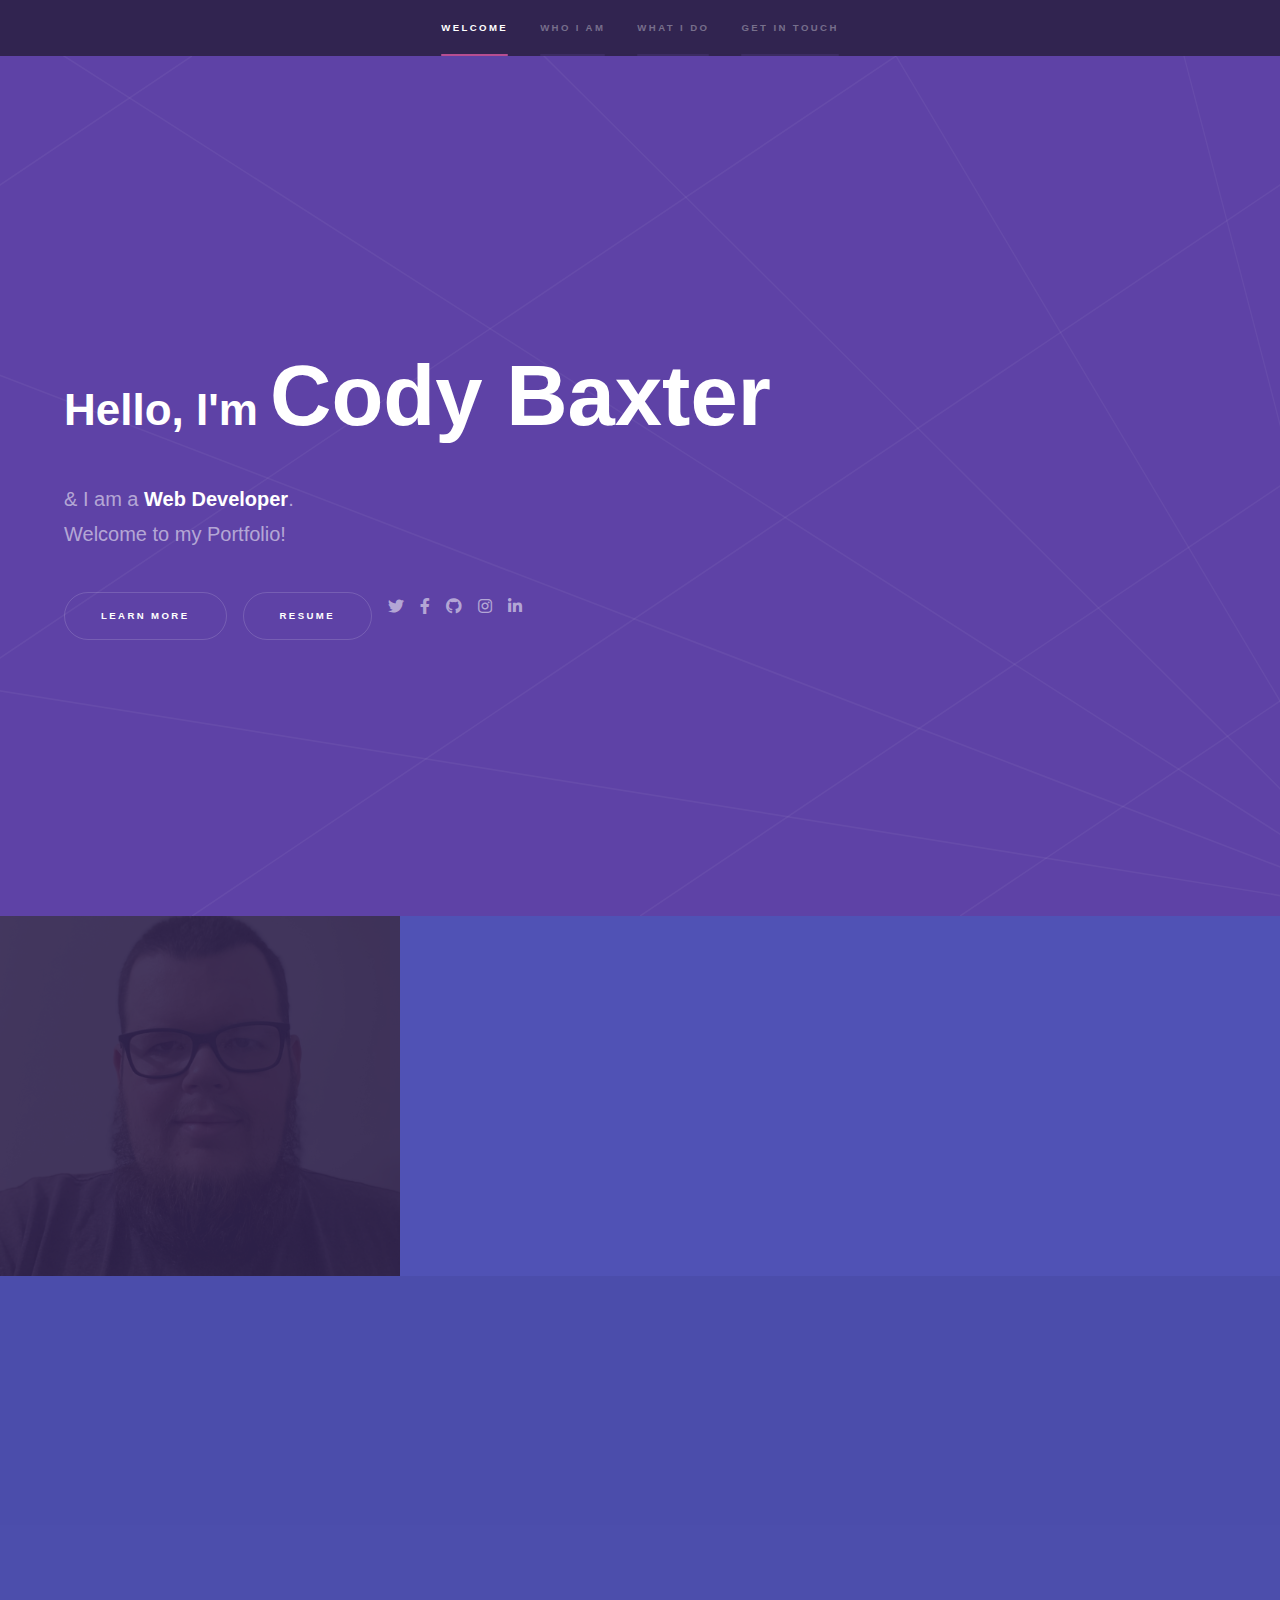
==== index.html @ 8b059901 "first commit" ====
<!DOCTYPE HTML>
<!--
	CODY BAXTER - BayDesign
-->

<html>
	<head>
		<title>Cody Baxter - Web Dev/Designer</title>
		<meta charset="utf-8" />
		<meta name="viewport" content="width=device-width, initial-scale=1, user-scalable=no" />
		<link rel="stylesheet" href="assets/css/main.css" />
		<noscript><link rel="stylesheet" href="assets/css/noscript.css" /></noscript>
		<style>
			#sticky-div {
				position: sticky;
				top: 0;
			}
		</style>
	</head>
	
	<body class="is-preload">
		
		<!-- Sidebar -->
			<section id="sidebar">
				<div class="inner">
					<nav>
						<ul>
							<li><a href="#intro">Welcome</a></li>
							<li><a href="#one">Who I Am</a></li>
							<li><a href="#two">What I do</a></li>
							<!--<li><a href="#three">Read My Blog</a></li>-->
							<li><a href="#four">Get in touch</a></li>
						</ul>
					</nav>
				</div>
			</section>

		<!-- Wrapper -->
			<div id="wrapper">

				<!-- Intro -->
					<section id="intro" class="wrapper style1 fullscreen fade-up">
						<div class="inner">
							<h1>Hello, I'm <strong style="font-size: 85px;">Cody Baxter</strong></h1>
							<p>& I am a <strong>Web Developer</strong>. <br />Welcome to my Portfolio!
								
							</p>
							<ul class="actions">
								<li><a href="#one" class="button scrolly">Learn more</a></li>
								<li><a href="https://docs.google.com/document/d/1qTC-U8BLwDLZwEMSEnnsf-t0Iu9QDZI8f03kvTzlqEE/edit?usp=sharing" class="button scrolly">Resume</a></li>
								
								<li><a href="https://twitter.com/fuzydabear" class="icon brands fa-twitter"><span class="label">Twitter</span></a></li>
												<li><a href="https://www.facebook.com/Baxter513/" class="icon brands fa-facebook-f"><span class="label">Facebook</span></a></li>
												<li><a href="https://github.com/seabaxter" class="icon brands fa-github"><span class="label">GitHub</span></a></li>
												<li><a href="https://www.instagram.com/cbaxterr/" class="icon brands fa-instagram"><span class="label">Instagram</span></a></li>
												<li><a href="https://www.linkedin.com/in/cody-b-a874341b8/" class="icon brands fa-linkedin-in"><span class="label">LinkedIn</span></a></li>
							</ul>
						</div>
					</section>

				<!-- One -->
					<section id="one" class="wrapper style2 spotlights">
						<section>
							<a href="about.html" class="image"><img src="images/13.jpg" alt="" data-position="center center" /></a>
							<div class="content">
								<div class="inner">
									<h3>Cody Baxter</h3>
									<p>Currently an IT Web Programming Student @ Nova Scotia Community College. <br /><br />To learn more about me click the button below.</p>
									<ul class="actions">
										<li><a href="about.html" class="button">Learn more</a></li>
									</ul>
								</div>
							</div>
						</section>
						

				<!-- Two -->
					<section id="two" class="wrapper style3 fade-up">
						<div class="inner">
							<h2>What I do</h2>
							<p>Design & Develop Website/Applications using different languages and tools.</p>
							<div class="features">
								<section>
									<img src="images/logo.png" style="width: 100px; height: 100px; float: left; margin-left: 100px;" onclick="myFunction()">
									<br /><br /><br ><h3>Pro Clash Gamers Merch</h3>
									<p style="font-size: 15px;">A part of a school project where we had build a show front for a store. PcG is a 20+ year old Gaming Community with 650+ Members.</p>
									<ul class="actions">
										<li><a href="https://github.com/seabaxter/schoolproject_bootstrap" class="button scrolly">View Code</a></li>
										<li><a href="bootstrap/boot.html" class="button scrolly">View Demo</a></li>
									</ul>
								</section>
								<section>
									<img src="images/verschurencentre.jpg" style="width: 140px; height: 100px; float: left; margin-left: 100px;">
									<br /><br /><br ><h3>The Verschuren Centre</h3>
									<p style="font-size: 15px;">IT Support Assistant (Summer Internship). Local Network Management along with website and SharePoint site management.</p>
									<ul class="actions">
										<li><a href="http://www.verschurencentre.ca" class="button scrolly">View Company</a></li>
									</ul>
								</section>
								<section>
									<img src="images/dees.png" style="width: 130px; height: 100px; float: left; margin-left: 100px;">
									<br /><br /><br ><h3>Dee's Sweets (Gourmet Desserts)</h3>
									<p style="font-size: 15px;">School project to design a website for a local small business (made up) selling delicious gourmet desserts.</p>
									<ul class="actions">
										<li><a href="https://github.com/seabaxter/DeesSweets" class="button scrolly">View Code</a></li>
										<li><a href="DeesSweets/home.html" class="button scrolly">View Demo</a></li>
									</ul>
								</section>
								
								<section>
									<img src="images/RaceTiming.png" style="width: 150px; height: 110px; float: left; margin-left: 100px;"></a>
									<br /><br /><br ><h3>902 Race Timing</h3>
									<p style="font-size: 15px;">School project where I had to create a WordPress site for a race timing company called 902 Race Timing.</p>
									<ul class="actions">
										<li><a href="https://github.com/seabaxter/902RaceTiming" class="button scrolly">View Code</a></li>
										<li><a href="racetiming/index.html" class="button scrolly">View Demo</a></li>
									</ul>
								</section>
								<!--
								<section>
									<span class="icon solid major"><i class="fab fa-js-square"></i></span>
									<h3>jQuery</h3>
									<p>.</p>
								</section>
								<section>
									<span class="icon major"><i class="fab fa-bootstrap"></i></span>
									<h3>BootStrap</h3>
									<p>.</p>
								</section>
							</div>
							<ul class="actions">
								<li><a href="generic.html" class="button">Learn more</a></li>
							</ul>-->
						</div>
					</section>
				
				<!-- Three -->
				<!--
				<section id="three" class="wrapper style3 fade-up">
					<a href="#" class="image"><img src="images/firstBlog.jpg" alt="" data-position="top center" /></a>
					<div class="content">
						<div class="inner">
							<h2>COMING SOON!!! <br />ALL SOCIAL MEDIA DOWN?</h2>
							<p>My first blog talking about the day social meida was down.</p>
							<ul class="actions">
								<li><a href="generic.html" class="button">Read more (COMING SOON)</a></li>
							</ul>
						</div>
					</div>
				</section>
				<section>
					<a href="#" class="image"><img src="images/secondBlog.jpg" alt="" data-position="25% 25%" /></a>
					<div class="content">
						<div class="inner">
							<h2>COMING SOON!!!<br />   Social Media???</h2>
							<p>Just talking about my experience with social media.</p>
							<ul class="actions">
								<li><a href="generic.html" class="button">Read more (COMING SOON)</a></li>
							</ul>
						</div>
					</div>
				</section>
			</section>
			-->
				<!-- Four -->
					<section id="four" class="wrapper style1 fade-up">
						<div class="inner">
							<h2>Get in touch</h2>
							<p>Please Contact me for any inquries!</p>
							<div class="split style1">
								<section>
									<form method="POST" action="mailto: codybaxter4@icloud.com" encrypte="multipart/form-data" name="EmailForm">
										<div class="fields">
											<div class="field half">
												<label for="name">Name</label>
												<input type="text" name="name" id="name" />
											</div>
											<div class="field half">
												<label for="email">Email</label>
												<input type="text" name="email" id="email" />
											</div>
											<div class="field">
												<label for="message">Message</label>
												<textarea name="message" id="message" rows="5"></textarea>
											</div>
										</div>
										<ul class="actions">
											<li><a href="" class="button submit">Send Message</a></li>
										</ul>
									</form>
								</section>
								<section>
									<ul class="contact">
										<li>
											<h3>Address</h3>
											<span>Glace Bay<br />
											Nova Scotia<br />
											Canada</span>
										</li>
										<li>
											<h3>Email</h3>
											<a href="mailto: codybaxter4@icloud.com">Send E-mail</a>
										</li>
										<li>
											<h3>Phone</h3>
											<span>(902)304-6545</span>
										</li>
										<li>
											<h3>Social</h3>
											<ul class="icons">
												<li><a href="https://twitter.com/fuzydabear" class="icon brands fa-twitter"><span class="label">Twitter</span></a></li>
												<li><a href="https://www.facebook.com/Baxter513/" class="icon brands fa-facebook-f"><span class="label">Facebook</span></a></li>
												<li><a href="https://github.com/seabaxter" class="icon brands fa-github"><span class="label">GitHub</span></a></li>
												<li><a href="https://www.instagram.com/cbaxterr/" class="icon brands fa-instagram"><span class="label">Instagram</span></a></li>
												<li><a href="https://www.linkedin.com/in/cody-b-a874341b8/" class="icon brands fa-linkedin-in"><span class="label">LinkedIn</span></a></li>
											</ul>
										</li>
									</ul>
								</section>
							</div>
						</div>
					</section>

			</div>

		<!-- Footer -->
			<footer id="footer" class="wrapper style1-alt">
				<div class="inner">
					<ul class="menu">
						<li>&copy;  BayDesign. All rights reserved.</li><li>Designer: BayDesign (Cody Baxter)</li>
					</ul>
				</div>
			</footer>

		<!-- Scripts -->
			<script src="assets/js/jquery.min.js"></script>
			<script src="assets/js/jquery.scrollex.min.js"></script>
			<script src="assets/js/jquery.scrolly.min.js"></script>
			<script src="assets/js/browser.min.js"></script>
			<script src="assets/js/breakpoints.min.js"></script>
			<script src="assets/js/util.js"></script>
			<script src="assets/js/main.js"></script>

	</body>
</html>
---- assets/css/main.css ----
@import url(fontawesome-all.min.css);

/*
	Hyperspace by HTML5 UP
	html5up.net | @ajlkn
	Free for personal and commercial use under the CCA 3.0 license (html5up.net/license)
*/

html, body, div, span, applet, object,
iframe, h1, h2, h3, h4, h5, h6, p, blockquote,
pre, a, abbr, acronym, address, big, cite,
code, del, dfn, em, img, ins, kbd, q, s, samp,
small, strike, strong, sub, sup, tt, var, b,
u, i, center, dl, dt, dd, ol, ul, li, fieldset,
form, label, legend, table, caption, tbody,
tfoot, thead, tr, th, td, article, aside,
canvas, details, embed, figure, figcaption,
footer, header, hgroup, menu, nav, output, ruby,
section, summary, time, mark, audio, video {
	margin: 0;
	padding: 0;
	border: 0;
	font-size: 100%;
	font: inherit;
	vertical-align: baseline;}




article, aside, details, figcaption, figure,
footer, header, hgroup, menu, nav, section {
	display: block;}

body {
	line-height: 1;
}

ol, ul {
	list-style: none;
}

blockquote, q {
	quotes: none;
}

	blockquote:before, blockquote:after, q:before, q:after {
		content: '';
		content: none;
	}

table {
	border-collapse: collapse;
	border-spacing: 0;
}

body {
	-webkit-text-size-adjust: none;
}

mark {
	background-color: transparent;
	color: inherit;
}

input::-moz-focus-inner {
	border: 0;
	padding: 0;
}

input, select, textarea {
	-moz-appearance: none;
	-webkit-appearance: none;
	-ms-appearance: none;
	appearance: none;
}

/* Basic */

	@-ms-viewport {
		width: device-width;
	}

	body {
		-ms-overflow-style: scrollbar;
	}

	@media screen and (max-width: 480px) {

		html, body {
			min-width: 320px;
		}

	}

	html {
		box-sizing: border-box;
	}

	*, *:before, *:after {
		box-sizing: inherit;
	}

	body {
		background: #312450;
	}

		body.is-preload *, body.is-preload *:before, body.is-preload *:after {
			-moz-animation: none !important;
			-webkit-animation: none !important;
			-ms-animation: none !important;
			animation: none !important;
			-moz-transition: none !important;
			-webkit-transition: none !important;
			-ms-transition: none !important;
			transition: none !important;
		}

/* Type */

	body, input, select, textarea {
		color: rgba(255, 255, 255, 0.55);
		font-family: Arial, Helvetica, sans-serif;
		font-size: 16.5pt;
		font-weight: normal;
		line-height: 1.75;
	}

		@media screen and (max-width: 1680px) {

			body, input, select, textarea {
				font-size: 13pt;
			}

		}

		@media screen and (max-width: 1280px) {

			body, input, select, textarea {
				font-size: 12pt;
			}

		}

		@media screen and (max-width: 360px) {

			body, input, select, textarea {
				font-size: 11pt;
			}

		}

	a {
		-moz-transition: color 0.2s ease, border-bottom-color 0.2s ease;
		-webkit-transition: color 0.2s ease, border-bottom-color 0.2s ease;
		-ms-transition: color 0.2s ease, border-bottom-color 0.2s ease;
		transition: color 0.2s ease, border-bottom-color 0.2s ease;
		border-bottom: dotted 1px rgba(255, 255, 255, 0.35);
		color: inherit;
		text-decoration: none;
	}

		a:hover {
			border-bottom-color: transparent;
			color: #ffffff;
		}

	strong, b {
		color: #ffffff;
		font-weight: bold;
	}

	em, i {
		font-style: italic;
	}

	p {
		margin: 0 0 2em 0;
	}

	h1, h2, h3, h4, h5, h6 {
		color: #ffffff;
		font-weight: bold;
		line-height: 1.5;
		margin: 0 0 0.5em 0;
	}

		h1 a, h2 a, h3 a, h4 a, h5 a, h6 a {
			color: inherit;
			text-decoration: none;
		}

	h1 {
		font-size: 2.75em;
	}

		h1.major {
			margin: 0 0 1.3em 0;
			position: relative;
			padding-bottom: 0.35em;
		}

			h1.major:after {
				background-image: -moz-linear-gradient(to right, #ffffff, #b74e91);
				background-image: -webkit-linear-gradient(to right, #5e42a6, #b74e91);
				background-image: -ms-linear-gradient(to right, #5e42a6, #b74e91);
				background-image: linear-gradient(to right, #5e42a6, #b74e91);
				-moz-transition: max-width 0.2s ease;
				-webkit-transition: max-width 0.2s ease;
				-ms-transition: max-width 0.2s ease;
				transition: max-width 0.2s ease;
				border-radius: 0.2em;
				bottom: 0;
				content: '';
				height: 0.05em;
				position: absolute;
				right: 0;
				width: 100%;
			}

	h2 {
		font-size: 1.75em;
	}

	h3 {
		font-size: 1.1em;
	}

	h4 {
		font-size: 1em;
	}

	h5 {
		font-size: 0.8em;
	}

	h6 {
		font-size: 0.6em;
	}

	@media screen and (max-width: 736px) {

		h1 {
			font-size: 2em;
		}

		h2 {
			font-size: 1.25em;
		}

		h3 {
			font-size: 1em;
		}

		h4 {
			font-size: 0.8em;
		}

		h5 {
			font-size: 0.6em;
		}

		h6 {
			font-size: 0.6em;
		}

	}

	sub {
		font-size: 0.8em;
		position: relative;
		top: 0.5em;
	}

	sup {
		font-size: 0.8em;
		position: relative;
		top: -0.5em;
	}

	blockquote {
		border-left: solid 4px rgba(255, 255, 255, 0.15);
		font-style: italic;
		margin: 0 0 2em 0;
		padding: 0.5em 0 0.5em 2em;
	}

	code {
		background: rgba(255, 255, 255, 0.05);
		border-radius: 0.25em;
		border: solid 1px rgba(255, 255, 255, 0.15);
		font-family: "Courier New", monospace;
		font-size: 0.9em;
		margin: 0 0.25em;
		padding: 0.25em 0.65em;
	}

	pre {
		-webkit-overflow-scrolling: touch;
		font-family: "Courier New", monospace;
		font-size: 0.9em;
		margin: 0 0 2em 0;
	}

		pre code {
			display: block;
			line-height: 1.75em;
			padding: 1em 1.5em;
			overflow-x: auto;
		}

	hr {
		border: 0;
		border-bottom: solid 1px rgba(255, 255, 255, 0.15);
		margin: 2em 0;
	}

		hr.major {
			margin: 3em 0;
		}

	.align-left {
		text-align: left;
	}

	.align-center {
		text-align: center;
	}

	.align-right {
		text-align: right;
	}

/* Row */

	.row {
		display: flex;
		flex-wrap: wrap;
		box-sizing: border-box;
		align-items: stretch;
	}

		.row > * {
			box-sizing: border-box;
		}

		.row.gtr-uniform > * > :last-child {
			margin-bottom: 0;
		}

		.row.aln-left {
			justify-content: flex-start;
		}

		.row.aln-center {
			justify-content: center;
		}

		.row.aln-right {
			justify-content: flex-end;
		}

		.row.aln-top {
			align-items: flex-start;
		}

		.row.aln-middle {
			align-items: center;
		}

		.row.aln-bottom {
			align-items: flex-end;
		}

		.row > .imp {
			order: -1;
		}

		.row > .col-1 {
			width: 8.33333%;
		}

		.row > .off-1 {
			margin-left: 8.33333%;
		}

		.row > .col-2 {
			width: 16.66667%;
		}

		.row > .off-2 {
			margin-left: 16.66667%;
		}

		.row > .col-3 {
			width: 25%;
		}

		.row > .off-3 {
			margin-left: 25%;
		}

		.row > .col-4 {
			width: 33.33333%;
		}

		.row > .off-4 {
			margin-left: 33.33333%;
		}

		.row > .col-5 {
			width: 41.66667%;
		}

		.row > .off-5 {
			margin-left: 41.66667%;
		}

		.row > .col-6 {
			width: 50%;
		}

		.row > .off-6 {
			margin-left: 50%;
		}

		.row > .col-7 {
			width: 58.33333%;
		}

		.row > .off-7 {
			margin-left: 58.33333%;
		}

		.row > .col-8 {
			width: 66.66667%;
		}

		.row > .off-8 {
			margin-left: 66.66667%;
		}

		.row > .col-9 {
			width: 75%;
		}

		.row > .off-9 {
			margin-left: 75%;
		}

		.row > .col-10 {
			width: 83.33333%;
		}

		.row > .off-10 {
			margin-left: 83.33333%;
		}

		.row > .col-11 {
			width: 91.66667%;
		}

		.row > .off-11 {
			margin-left: 91.66667%;
		}

		.row > .col-12 {
			width: 100%;
		}

		.row > .off-12 {
			margin-left: 100%;
		}

		.row.gtr-0 {
			margin-top: 0;
			margin-left: 0em;
		}

			.row.gtr-0 > * {
				padding: 0 0 0 0em;
			}

			.row.gtr-0.gtr-uniform {
				margin-top: 0em;
			}

				.row.gtr-0.gtr-uniform > * {
					padding-top: 0em;
				}

		.row.gtr-25 {
			margin-top: 0;
			margin-left: -0.375em;
		}

			.row.gtr-25 > * {
				padding: 0 0 0 0.375em;
			}

			.row.gtr-25.gtr-uniform {
				margin-top: -0.375em;
			}

				.row.gtr-25.gtr-uniform > * {
					padding-top: 0.375em;
				}

		.row.gtr-50 {
			margin-top: 0;
			margin-left: -0.75em;
		}

			.row.gtr-50 > * {
				padding: 0 0 0 0.75em;
			}

			.row.gtr-50.gtr-uniform {
				margin-top: -0.75em;
			}

				.row.gtr-50.gtr-uniform > * {
					padding-top: 0.75em;
				}

		.row {
			margin-top: 0;
			margin-left: -1.5em;
		}

			.row > * {
				padding: 0 0 0 1.5em;
			}

			.row.gtr-uniform {
				margin-top: -1.5em;
			}

				.row.gtr-uniform > * {
					padding-top: 1.5em;
				}

		.row.gtr-150 {
			margin-top: 0;
			margin-left: -2.25em;
		}

			.row.gtr-150 > * {
				padding: 0 0 0 2.25em;
			}

			.row.gtr-150.gtr-uniform {
				margin-top: -2.25em;
			}

				.row.gtr-150.gtr-uniform > * {
					padding-top: 2.25em;
				}

		.row.gtr-200 {
			margin-top: 0;
			margin-left: -3em;
		}

			.row.gtr-200 > * {
				padding: 0 0 0 3em;
			}

			.row.gtr-200.gtr-uniform {
				margin-top: -3em;
			}

				.row.gtr-200.gtr-uniform > * {
					padding-top: 3em;
				}

		@media screen and (max-width: 1680px) {

			.row {
				display: flex;
				flex-wrap: wrap;
				box-sizing: border-box;
				align-items: stretch;
			}

				.row > * {
					box-sizing: border-box;
				}

				.row.gtr-uniform > * > :last-child {
					margin-bottom: 0;
				}

				.row.aln-left {
					justify-content: flex-start;
				}

				.row.aln-center {
					justify-content: center;
				}

				.row.aln-right {
					justify-content: flex-end;
				}

				.row.aln-top {
					align-items: flex-start;
				}

				.row.aln-middle {
					align-items: center;
				}

				.row.aln-bottom {
					align-items: flex-end;
				}

				.row > .imp-xlarge {
					order: -1;
				}

				.row > .col-1-xlarge {
					width: 8.33333%;
				}

				.row > .off-1-xlarge {
					margin-left: 8.33333%;
				}

				.row > .col-2-xlarge {
					width: 16.66667%;
				}

				.row > .off-2-xlarge {
					margin-left: 16.66667%;
				}

				.row > .col-3-xlarge {
					width: 25%;
				}

				.row > .off-3-xlarge {
					margin-left: 25%;
				}

				.row > .col-4-xlarge {
					width: 33.33333%;
				}

				.row > .off-4-xlarge {
					margin-left: 33.33333%;
				}

				.row > .col-5-xlarge {
					width: 41.66667%;
				}

				.row > .off-5-xlarge {
					margin-left: 41.66667%;
				}

				.row > .col-6-xlarge {
					width: 50%;
				}

				.row > .off-6-xlarge {
					margin-left: 50%;
				}

				.row > .col-7-xlarge {
					width: 58.33333%;
				}

				.row > .off-7-xlarge {
					margin-left: 58.33333%;
				}

				.row > .col-8-xlarge {
					width: 66.66667%;
				}

				.row > .off-8-xlarge {
					margin-left: 66.66667%;
				}

				.row > .col-9-xlarge {
					width: 75%;
				}

				.row > .off-9-xlarge {
					margin-left: 75%;
				}

				.row > .col-10-xlarge {
					width: 83.33333%;
				}

				.row > .off-10-xlarge {
					margin-left: 83.33333%;
				}

				.row > .col-11-xlarge {
					width: 91.66667%;
				}

				.row > .off-11-xlarge {
					margin-left: 91.66667%;
				}

				.row > .col-12-xlarge {
					width: 100%;
				}

				.row > .off-12-xlarge {
					margin-left: 100%;
				}

				.row.gtr-0 {
					margin-top: 0;
					margin-left: 0em;
				}

					.row.gtr-0 > * {
						padding: 0 0 0 0em;
					}

					.row.gtr-0.gtr-uniform {
						margin-top: 0em;
					}

						.row.gtr-0.gtr-uniform > * {
							padding-top: 0em;
						}

				.row.gtr-25 {
					margin-top: 0;
					margin-left: -0.375em;
				}

					.row.gtr-25 > * {
						padding: 0 0 0 0.375em;
					}

					.row.gtr-25.gtr-uniform {
						margin-top: -0.375em;
					}

						.row.gtr-25.gtr-uniform > * {
							padding-top: 0.375em;
						}

				.row.gtr-50 {
					margin-top: 0;
					margin-left: -0.75em;
				}

					.row.gtr-50 > * {
						padding: 0 0 0 0.75em;
					}

					.row.gtr-50.gtr-uniform {
						margin-top: -0.75em;
					}

						.row.gtr-50.gtr-uniform > * {
							padding-top: 0.75em;
						}

				.row {
					margin-top: 0;
					margin-left: -1.5em;
				}

					.row > * {
						padding: 0 0 0 1.5em;
					}

					.row.gtr-uniform {
						margin-top: -1.5em;
					}

						.row.gtr-uniform > * {
							padding-top: 1.5em;
						}

				.row.gtr-150 {
					margin-top: 0;
					margin-left: -2.25em;
				}

					.row.gtr-150 > * {
						padding: 0 0 0 2.25em;
					}

					.row.gtr-150.gtr-uniform {
						margin-top: -2.25em;
					}

						.row.gtr-150.gtr-uniform > * {
							padding-top: 2.25em;
						}

				.row.gtr-200 {
					margin-top: 0;
					margin-left: -3em;
				}

					.row.gtr-200 > * {
						padding: 0 0 0 3em;
					}

					.row.gtr-200.gtr-uniform {
						margin-top: -3em;
					}

						.row.gtr-200.gtr-uniform > * {
							padding-top: 3em;
						}

		}

		@media screen and (max-width: 1280px) {

			.row {
				display: flex;
				flex-wrap: wrap;
				box-sizing: border-box;
				align-items: stretch;
			}

				.row > * {
					box-sizing: border-box;
				}

				.row.gtr-uniform > * > :last-child {
					margin-bottom: 0;
				}

				.row.aln-left {
					justify-content: flex-start;
				}

				.row.aln-center {
					justify-content: center;
				}

				.row.aln-right {
					justify-content: flex-end;
				}

				.row.aln-top {
					align-items: flex-start;
				}

				.row.aln-middle {
					align-items: center;
				}

				.row.aln-bottom {
					align-items: flex-end;
				}

				.row > .imp-large {
					order: -1;
				}

				.row > .col-1-large {
					width: 8.33333%;
				}

				.row > .off-1-large {
					margin-left: 8.33333%;
				}

				.row > .col-2-large {
					width: 16.66667%;
				}

				.row > .off-2-large {
					margin-left: 16.66667%;
				}

				.row > .col-3-large {
					width: 25%;
				}

				.row > .off-3-large {
					margin-left: 25%;
				}

				.row > .col-4-large {
					width: 33.33333%;
				}

				.row > .off-4-large {
					margin-left: 33.33333%;
				}

				.row > .col-5-large {
					width: 41.66667%;
				}

				.row > .off-5-large {
					margin-left: 41.66667%;
				}

				.row > .col-6-large {
					width: 50%;
				}

				.row > .off-6-large {
					margin-left: 50%;
				}

				.row > .col-7-large {
					width: 58.33333%;
				}

				.row > .off-7-large {
					margin-left: 58.33333%;
				}

				.row > .col-8-large {
					width: 66.66667%;
				}

				.row > .off-8-large {
					margin-left: 66.66667%;
				}

				.row > .col-9-large {
					width: 75%;
				}

				.row > .off-9-large {
					margin-left: 75%;
				}

				.row > .col-10-large {
					width: 83.33333%;
				}

				.row > .off-10-large {
					margin-left: 83.33333%;
				}

				.row > .col-11-large {
					width: 91.66667%;
				}

				.row > .off-11-large {
					margin-left: 91.66667%;
				}

				.row > .col-12-large {
					width: 100%;
				}

				.row > .off-12-large {
					margin-left: 100%;
				}

				.row.gtr-0 {
					margin-top: 0;
					margin-left: 0em;
				}

					.row.gtr-0 > * {
						padding: 0 0 0 0em;
					}

					.row.gtr-0.gtr-uniform {
						margin-top: 0em;
					}

						.row.gtr-0.gtr-uniform > * {
							padding-top: 0em;
						}

				.row.gtr-25 {
					margin-top: 0;
					margin-left: -0.375em;
				}

					.row.gtr-25 > * {
						padding: 0 0 0 0.375em;
					}

					.row.gtr-25.gtr-uniform {
						margin-top: -0.375em;
					}

						.row.gtr-25.gtr-uniform > * {
							padding-top: 0.375em;
						}

				.row.gtr-50 {
					margin-top: 0;
					margin-left: -0.75em;
				}

					.row.gtr-50 > * {
						padding: 0 0 0 0.75em;
					}

					.row.gtr-50.gtr-uniform {
						margin-top: -0.75em;
					}

						.row.gtr-50.gtr-uniform > * {
							padding-top: 0.75em;
						}

				.row {
					margin-top: 0;
					margin-left: -1.5em;
				}

					.row > * {
						padding: 0 0 0 1.5em;
					}

					.row.gtr-uniform {
						margin-top: -1.5em;
					}

						.row.gtr-uniform > * {
							padding-top: 1.5em;
						}

				.row.gtr-150 {
					margin-top: 0;
					margin-left: -2.25em;
				}

					.row.gtr-150 > * {
						padding: 0 0 0 2.25em;
					}

					.row.gtr-150.gtr-uniform {
						margin-top: -2.25em;
					}

						.row.gtr-150.gtr-uniform > * {
							padding-top: 2.25em;
						}

				.row.gtr-200 {
					margin-top: 0;
					margin-left: -3em;
				}

					.row.gtr-200 > * {
						padding: 0 0 0 3em;
					}

					.row.gtr-200.gtr-uniform {
						margin-top: -3em;
					}

						.row.gtr-200.gtr-uniform > * {
							padding-top: 3em;
						}

		}

		@media screen and (max-width: 980px) {

			.row {
				display: flex;
				flex-wrap: wrap;
				box-sizing: border-box;
				align-items: stretch;
			}

				.row > * {
					box-sizing: border-box;
				}

				.row.gtr-uniform > * > :last-child {
					margin-bottom: 0;
				}

				.row.aln-left {
					justify-content: flex-start;
				}

				.row.aln-center {
					justify-content: center;
				}

				.row.aln-right {
					justify-content: flex-end;
				}

				.row.aln-top {
					align-items: flex-start;
				}

				.row.aln-middle {
					align-items: center;
				}

				.row.aln-bottom {
					align-items: flex-end;
				}

				.row > .imp-medium {
					order: -1;
				}

				.row > .col-1-medium {
					width: 8.33333%;
				}

				.row > .off-1-medium {
					margin-left: 8.33333%;
				}

				.row > .col-2-medium {
					width: 16.66667%;
				}

				.row > .off-2-medium {
					margin-left: 16.66667%;
				}

				.row > .col-3-medium {
					width: 25%;
				}

				.row > .off-3-medium {
					margin-left: 25%;
				}

				.row > .col-4-medium {
					width: 33.33333%;
				}

				.row > .off-4-medium {
					margin-left: 33.33333%;
				}

				.row > .col-5-medium {
					width: 41.66667%;
				}

				.row > .off-5-medium {
					margin-left: 41.66667%;
				}

				.row > .col-6-medium {
					width: 50%;
				}

				.row > .off-6-medium {
					margin-left: 50%;
				}

				.row > .col-7-medium {
					width: 58.33333%;
				}

				.row > .off-7-medium {
					margin-left: 58.33333%;
				}

				.row > .col-8-medium {
					width: 66.66667%;
				}

				.row > .off-8-medium {
					margin-left: 66.66667%;
				}

				.row > .col-9-medium {
					width: 75%;
				}

				.row > .off-9-medium {
					margin-left: 75%;
				}

				.row > .col-10-medium {
					width: 83.33333%;
				}

				.row > .off-10-medium {
					margin-left: 83.33333%;
				}

				.row > .col-11-medium {
					width: 91.66667%;
				}

				.row > .off-11-medium {
					margin-left: 91.66667%;
				}

				.row > .col-12-medium {
					width: 100%;
				}

				.row > .off-12-medium {
					margin-left: 100%;
				}

				.row.gtr-0 {
					margin-top: 0;
					margin-left: 0em;
				}

					.row.gtr-0 > * {
						padding: 0 0 0 0em;
					}

					.row.gtr-0.gtr-uniform {
						margin-top: 0em;
					}

						.row.gtr-0.gtr-uniform > * {
							padding-top: 0em;
						}

				.row.gtr-25 {
					margin-top: 0;
					margin-left: -0.375em;
				}

					.row.gtr-25 > * {
						padding: 0 0 0 0.375em;
					}

					.row.gtr-25.gtr-uniform {
						margin-top: -0.375em;
					}

						.row.gtr-25.gtr-uniform > * {
							padding-top: 0.375em;
						}

				.row.gtr-50 {
					margin-top: 0;
					margin-left: -0.75em;
				}

					.row.gtr-50 > * {
						padding: 0 0 0 0.75em;
					}

					.row.gtr-50.gtr-uniform {
						margin-top: -0.75em;
					}

						.row.gtr-50.gtr-uniform > * {
							padding-top: 0.75em;
						}

				.row {
					margin-top: 0;
					margin-left: -1.5em;
				}

					.row > * {
						padding: 0 0 0 1.5em;
					}

					.row.gtr-uniform {
						margin-top: -1.5em;
					}

						.row.gtr-uniform > * {
							padding-top: 1.5em;
						}

				.row.gtr-150 {
					margin-top: 0;
					margin-left: -2.25em;
				}

					.row.gtr-150 > * {
						padding: 0 0 0 2.25em;
					}

					.row.gtr-150.gtr-uniform {
						margin-top: -2.25em;
					}

						.row.gtr-150.gtr-uniform > * {
							padding-top: 2.25em;
						}

				.row.gtr-200 {
					margin-top: 0;
					margin-left: -3em;
				}

					.row.gtr-200 > * {
						padding: 0 0 0 3em;
					}

					.row.gtr-200.gtr-uniform {
						margin-top: -3em;
					}

						.row.gtr-200.gtr-uniform > * {
							padding-top: 3em;
						}

		}

		@media screen and (max-width: 736px) {

			.row {
				display: flex;
				flex-wrap: wrap;
				box-sizing: border-box;
				align-items: stretch;
			}

				.row > * {
					box-sizing: border-box;
				}

				.row.gtr-uniform > * > :last-child {
					margin-bottom: 0;
				}

				.row.aln-left {
					justify-content: flex-start;
				}

				.row.aln-center {
					justify-content: center;
				}

				.row.aln-right {
					justify-content: flex-end;
				}

				.row.aln-top {
					align-items: flex-start;
				}

				.row.aln-middle {
					align-items: center;
				}

				.row.aln-bottom {
					align-items: flex-end;
				}

				.row > .imp-small {
					order: -1;
				}

				.row > .col-1-small {
					width: 8.33333%;
				}

				.row > .off-1-small {
					margin-left: 8.33333%;
				}

				.row > .col-2-small {
					width: 16.66667%;
				}

				.row > .off-2-small {
					margin-left: 16.66667%;
				}

				.row > .col-3-small {
					width: 25%;
				}

				.row > .off-3-small {
					margin-left: 25%;
				}

				.row > .col-4-small {
					width: 33.33333%;
				}

				.row > .off-4-small {
					margin-left: 33.33333%;
				}

				.row > .col-5-small {
					width: 41.66667%;
				}

				.row > .off-5-small {
					margin-left: 41.66667%;
				}

				.row > .col-6-small {
					width: 50%;
				}

				.row > .off-6-small {
					margin-left: 50%;
				}

				.row > .col-7-small {
					width: 58.33333%;
				}

				.row > .off-7-small {
					margin-left: 58.33333%;
				}

				.row > .col-8-small {
					width: 66.66667%;
				}

				.row > .off-8-small {
					margin-left: 66.66667%;
				}

				.row > .col-9-small {
					width: 75%;
				}

				.row > .off-9-small {
					margin-left: 75%;
				}

				.row > .col-10-small {
					width: 83.33333%;
				}

				.row > .off-10-small {
					margin-left: 83.33333%;
				}

				.row > .col-11-small {
					width: 91.66667%;
				}

				.row > .off-11-small {
					margin-left: 91.66667%;
				}

				.row > .col-12-small {
					width: 100%;
				}

				.row > .off-12-small {
					margin-left: 100%;
				}

				.row.gtr-0 {
					margin-top: 0;
					margin-left: 0em;
				}

					.row.gtr-0 > * {
						padding: 0 0 0 0em;
					}

					.row.gtr-0.gtr-uniform {
						margin-top: 0em;
					}

						.row.gtr-0.gtr-uniform > * {
							padding-top: 0em;
						}

				.row.gtr-25 {
					margin-top: 0;
					margin-left: -0.375em;
				}

					.row.gtr-25 > * {
						padding: 0 0 0 0.375em;
					}

					.row.gtr-25.gtr-uniform {
						margin-top: -0.375em;
					}

						.row.gtr-25.gtr-uniform > * {
							padding-top: 0.375em;
						}

				.row.gtr-50 {
					margin-top: 0;
					margin-left: -0.75em;
				}

					.row.gtr-50 > * {
						padding: 0 0 0 0.75em;
					}

					.row.gtr-50.gtr-uniform {
						margin-top: -0.75em;
					}

						.row.gtr-50.gtr-uniform > * {
							padding-top: 0.75em;
						}

				.row {
					margin-top: 0;
					margin-left: -1.5em;
				}

					.row > * {
						padding: 0 0 0 1.5em;
					}

					.row.gtr-uniform {
						margin-top: -1.5em;
					}

						.row.gtr-uniform > * {
							padding-top: 1.5em;
						}

				.row.gtr-150 {
					margin-top: 0;
					margin-left: -2.25em;
				}

					.row.gtr-150 > * {
						padding: 0 0 0 2.25em;
					}

					.row.gtr-150.gtr-uniform {
						margin-top: -2.25em;
					}

						.row.gtr-150.gtr-uniform > * {
							padding-top: 2.25em;
						}

				.row.gtr-200 {
					margin-top: 0;
					margin-left: -3em;
				}

					.row.gtr-200 > * {
						padding: 0 0 0 3em;
					}

					.row.gtr-200.gtr-uniform {
						margin-top: -3em;
					}

						.row.gtr-200.gtr-uniform > * {
							padding-top: 3em;
						}

		}

		@media screen and (max-width: 480px) {

			.row {
				display: flex;
				flex-wrap: wrap;
				box-sizing: border-box;
				align-items: stretch;
			}

				.row > * {
					box-sizing: border-box;
				}

				.row.gtr-uniform > * > :last-child {
					margin-bottom: 0;
				}

				.row.aln-left {
					justify-content: flex-start;
				}

				.row.aln-center {
					justify-content: center;
				}

				.row.aln-right {
					justify-content: flex-end;
				}

				.row.aln-top {
					align-items: flex-start;
				}

				.row.aln-middle {
					align-items: center;
				}

				.row.aln-bottom {
					align-items: flex-end;
				}

				.row > .imp-xsmall {
					order: -1;
				}

				.row > .col-1-xsmall {
					width: 8.33333%;
				}

				.row > .off-1-xsmall {
					margin-left: 8.33333%;
				}

				.row > .col-2-xsmall {
					width: 16.66667%;
				}

				.row > .off-2-xsmall {
					margin-left: 16.66667%;
				}

				.row > .col-3-xsmall {
					width: 25%;
				}

				.row > .off-3-xsmall {
					margin-left: 25%;
				}

				.row > .col-4-xsmall {
					width: 33.33333%;
				}

				.row > .off-4-xsmall {
					margin-left: 33.33333%;
				}

				.row > .col-5-xsmall {
					width: 41.66667%;
				}

				.row > .off-5-xsmall {
					margin-left: 41.66667%;
				}

				.row > .col-6-xsmall {
					width: 50%;
				}

				.row > .off-6-xsmall {
					margin-left: 50%;
				}

				.row > .col-7-xsmall {
					width: 58.33333%;
				}

				.row > .off-7-xsmall {
					margin-left: 58.33333%;
				}

				.row > .col-8-xsmall {
					width: 66.66667%;
				}

				.row > .off-8-xsmall {
					margin-left: 66.66667%;
				}

				.row > .col-9-xsmall {
					width: 75%;
				}

				.row > .off-9-xsmall {
					margin-left: 75%;
				}

				.row > .col-10-xsmall {
					width: 83.33333%;
				}

				.row > .off-10-xsmall {
					margin-left: 83.33333%;
				}

				.row > .col-11-xsmall {
					width: 91.66667%;
				}

				.row > .off-11-xsmall {
					margin-left: 91.66667%;
				}

				.row > .col-12-xsmall {
					width: 100%;
				}

				.row > .off-12-xsmall {
					margin-left: 100%;
				}

				.row.gtr-0 {
					margin-top: 0;
					margin-left: 0em;
				}

					.row.gtr-0 > * {
						padding: 0 0 0 0em;
					}

					.row.gtr-0.gtr-uniform {
						margin-top: 0em;
					}

						.row.gtr-0.gtr-uniform > * {
							padding-top: 0em;
						}

				.row.gtr-25 {
					margin-top: 0;
					margin-left: -0.375em;
				}

					.row.gtr-25 > * {
						padding: 0 0 0 0.375em;
					}

					.row.gtr-25.gtr-uniform {
						margin-top: -0.375em;
					}

						.row.gtr-25.gtr-uniform > * {
							padding-top: 0.375em;
						}

				.row.gtr-50 {
					margin-top: 0;
					margin-left: -0.75em;
				}

					.row.gtr-50 > * {
						padding: 0 0 0 0.75em;
					}

					.row.gtr-50.gtr-uniform {
						margin-top: -0.75em;
					}

						.row.gtr-50.gtr-uniform > * {
							padding-top: 0.75em;
						}

				.row {
					margin-top: 0;
					margin-left: -1.5em;
				}

					.row > * {
						padding: 0 0 0 1.5em;
					}

					.row.gtr-uniform {
						margin-top: -1.5em;
					}

						.row.gtr-uniform > * {
							padding-top: 1.5em;
						}

				.row.gtr-150 {
					margin-top: 0;
					margin-left: -2.25em;
				}

					.row.gtr-150 > * {
						padding: 0 0 0 2.25em;
					}

					.row.gtr-150.gtr-uniform {
						margin-top: -2.25em;
					}

						.row.gtr-150.gtr-uniform > * {
							padding-top: 2.25em;
						}

				.row.gtr-200 {
					margin-top: 0;
					margin-left: -3em;
				}

					.row.gtr-200 > * {
						padding: 0 0 0 3em;
					}

					.row.gtr-200.gtr-uniform {
						margin-top: -3em;
					}

						.row.gtr-200.gtr-uniform > * {
							padding-top: 3em;
						}

		}

/* Box */

	.box {
		border-radius: 0.25em;
		border: solid 1px rgba(255, 255, 255, 0.15);
		margin-bottom: 2em;
		padding: 1.5em;
	}

		.box > :last-child,
		.box > :last-child > :last-child,
		.box > :last-child > :last-child > :last-child {
			margin-bottom: 0;
		}

		.box.alt {
			border: 0;
			border-radius: 0;
			padding: 0;
		}

/* Button */

	input[type="submit"],
	input[type="reset"],
	input[type="button"],
	button,
	.button {
		-moz-appearance: none;
		-webkit-appearance: none;
		-ms-appearance: none;
		appearance: none;
		-moz-transition: border-color 0.2s ease;
		-webkit-transition: border-color 0.2s ease;
		-ms-transition: border-color 0.2s ease;
		transition: border-color 0.2s ease;
		background-color: transparent;
		border: solid 1px !important;
		border-color: rgba(255, 255, 255, 0.15) !important;
		border-radius: 3em;
		color: #ffffff !important;
		cursor: pointer;
		display: inline-block;
		font-size: 0.6em;
		font-weight: bold;
		height: calc(4.75em + 2px);
		letter-spacing: 0.25em;
		line-height: 4.75em;
		outline: 0;
		padding: 0 3.75em;
		position: relative;
		text-align: center;
		text-decoration: none;
		text-transform: uppercase;
		white-space: nowrap;
	}

		input[type="submit"]:after,
		input[type="reset"]:after,
		input[type="button"]:after,
		button:after,
		.button:after {
			-moz-transform: scale(0.25);
			-webkit-transform: scale(0.25);
			-ms-transform: scale(0.25);
			transform: scale(0.25);
			pointer-events: none;
			-moz-transition: opacity 0.2s ease, -moz-transform 0.2s ease;
			-webkit-transition: opacity 0.2s ease, -webkit-transform 0.2s ease;
			-ms-transition: opacity 0.2s ease, -ms-transform 0.2s ease;
			transition: opacity 0.2s ease, transform 0.2s ease;
			background: #ffffff;
			border-radius: 3em;
			content: '';
			height: 100%;
			left: 0;
			opacity: 0;
			position: absolute;
			top: 0;
			width: 100%;
		}

		input[type="submit"].icon:before,
		input[type="reset"].icon:before,
		input[type="button"].icon:before,
		button.icon:before,
		.button.icon:before {
			margin-right: 0.75em;
		}

		input[type="submit"].fit,
		input[type="reset"].fit,
		input[type="button"].fit,
		button.fit,
		.button.fit {
			width: 100%;
		}

		input[type="submit"].small,
		input[type="reset"].small,
		input[type="button"].small,
		button.small,
		.button.small {
			font-size: 0.4em;
		}

		input[type="submit"].large,
		input[type="reset"].large,
		input[type="button"].large,
		button.large,
		.button.large {
			font-size: 0.8em;
		}

		input[type="submit"].primary,
		input[type="reset"].primary,
		input[type="button"].primary,
		button.primary,
		.button.primary {
			background-color: #ffffff;
			color: #312450 !important;
		}

			input[type="submit"].primary:after,
			input[type="reset"].primary:after,
			input[type="button"].primary:after,
			button.primary:after,
			.button.primary:after {
				display: none;
			}

		input[type="submit"].disabled, input[type="submit"]:disabled,
		input[type="reset"].disabled,
		input[type="reset"]:disabled,
		input[type="button"].disabled,
		input[type="button"]:disabled,
		button.disabled,
		button:disabled,
		.button.disabled,
		.button:disabled {
			cursor: default;
			opacity: 0.5;
			pointer-events: none;
		}

		input[type="submit"]:hover,
		input[type="reset"]:hover,
		input[type="button"]:hover,
		button:hover,
		.button:hover {
			border-color: rgba(255, 255, 255, 0.55) !important;
		}

			input[type="submit"]:hover:after,
			input[type="reset"]:hover:after,
			input[type="button"]:hover:after,
			button:hover:after,
			.button:hover:after {
				opacity: 0.05;
				-moz-transform: scale(1);
				-webkit-transform: scale(1);
				-ms-transform: scale(1);
				transform: scale(1);
			}

			input[type="submit"]:hover:active,
			input[type="reset"]:hover:active,
			input[type="button"]:hover:active,
			button:hover:active,
			.button:hover:active {
				border-color: #ffffff !important;
			}

				input[type="submit"]:hover:active:after,
				input[type="reset"]:hover:active:after,
				input[type="button"]:hover:active:after,
				button:hover:active:after,
				.button:hover:active:after {
					opacity: 0.1;
				}

/* Features */

	.features {
		display: -moz-flex;
		display: -webkit-flex;
		display: -ms-flex;
		display: flex;
		-moz-flex-wrap: wrap;
		-webkit-flex-wrap: wrap;
		-ms-flex-wrap: wrap;
		flex-wrap: wrap;
		border-radius: 0.25em;
		border: solid 1px rgba(255, 255, 255, 0.15);
		background: rgba(255, 255, 255, 0.05);
		margin: 0 0 2em 0;
	}

		.features section {
			padding: 3.5em 3em 1em 7em ;
			width: 50%;
			border-top: solid 1px rgba(255, 255, 255, 0.15);
			position: relative;
		}

			.features section:nth-child(-n + 2) {
				border-top-width: 0;
			}

			.features section:nth-child(2n) {
				border-left: solid 1px rgba(255, 255, 255, 0.15);
			}

			.features section .icon {
				-moz-transition: opacity 0.5s ease, -moz-transform 0.5s ease;
				-webkit-transition: opacity 0.5s ease, -webkit-transform 0.5s ease;
				-ms-transition: opacity 0.5s ease, -ms-transform 0.5s ease;
				transition: opacity 0.5s ease, transform 0.5s ease;
				-moz-transition-delay: 1s;
				-webkit-transition-delay: 1s;
				-ms-transition-delay: 1s;
				transition-delay: 1s;
				-moz-transform: scale(1);
				-webkit-transform: scale(1);
				-ms-transform: scale(1);
				transform: scale(1);
				position: absolute;
				left: 3em;
				top: 3em;
				opacity: 1;
			}

			.features section:nth-child(1) .icon {
				-moz-transition-delay: 0.15s;
				-webkit-transition-delay: 0.15s;
				-ms-transition-delay: 0.15s;
				transition-delay: 0.15s;
			}

			.features section:nth-child(2) .icon {
				-moz-transition-delay: 0.3s;
				-webkit-transition-delay: 0.3s;
				-ms-transition-delay: 0.3s;
				transition-delay: 0.3s;
			}

			.features section:nth-child(3) .icon {
				-moz-transition-delay: 0.45s;
				-webkit-transition-delay: 0.45s;
				-ms-transition-delay: 0.45s;
				transition-delay: 0.45s;
			}

			.features section:nth-child(4) .icon {
				-moz-transition-delay: 0.6s;
				-webkit-transition-delay: 0.6s;
				-ms-transition-delay: 0.6s;
				transition-delay: 0.6s;
			}

			.features section:nth-child(5) .icon {
				-moz-transition-delay: 0.75s;
				-webkit-transition-delay: 0.75s;
				-ms-transition-delay: 0.75s;
				transition-delay: 0.75s;
			}

			.features section:nth-child(6) .icon {
				-moz-transition-delay: 0.9s;
				-webkit-transition-delay: 0.9s;
				-ms-transition-delay: 0.9s;
				transition-delay: 0.9s;
			}

			.features section:nth-child(7) .icon {
				-moz-transition-delay: 1.05s;
				-webkit-transition-delay: 1.05s;
				-ms-transition-delay: 1.05s;
				transition-delay: 1.05s;
			}

			.features section:nth-child(8) .icon {
				-moz-transition-delay: 1.2s;
				-webkit-transition-delay: 1.2s;
				-ms-transition-delay: 1.2s;
				transition-delay: 1.2s;
			}

			.features section:nth-child(9) .icon {
				-moz-transition-delay: 1.35s;
				-webkit-transition-delay: 1.35s;
				-ms-transition-delay: 1.35s;
				transition-delay: 1.35s;
			}

			.features section:nth-child(10) .icon {
				-moz-transition-delay: 1.5s;
				-webkit-transition-delay: 1.5s;
				-ms-transition-delay: 1.5s;
				transition-delay: 1.5s;
			}

			.features section:nth-child(11) .icon {
				-moz-transition-delay: 1.65s;
				-webkit-transition-delay: 1.65s;
				-ms-transition-delay: 1.65s;
				transition-delay: 1.65s;
			}

			.features section:nth-child(12) .icon {
				-moz-transition-delay: 1.8s;
				-webkit-transition-delay: 1.8s;
				-ms-transition-delay: 1.8s;
				transition-delay: 1.8s;
			}

			.features section:nth-child(13) .icon {
				-moz-transition-delay: 1.95s;
				-webkit-transition-delay: 1.95s;
				-ms-transition-delay: 1.95s;
				transition-delay: 1.95s;
			}

			.features section:nth-child(14) .icon {
				-moz-transition-delay: 2.1s;
				-webkit-transition-delay: 2.1s;
				-ms-transition-delay: 2.1s;
				transition-delay: 2.1s;
			}

			.features section:nth-child(15) .icon {
				-moz-transition-delay: 2.25s;
				-webkit-transition-delay: 2.25s;
				-ms-transition-delay: 2.25s;
				transition-delay: 2.25s;
			}

			.features section:nth-child(16) .icon {
				-moz-transition-delay: 2.4s;
				-webkit-transition-delay: 2.4s;
				-ms-transition-delay: 2.4s;
				transition-delay: 2.4s;
			}

			.features section:nth-child(17) .icon {
				-moz-transition-delay: 2.55s;
				-webkit-transition-delay: 2.55s;
				-ms-transition-delay: 2.55s;
				transition-delay: 2.55s;
			}

			.features section:nth-child(18) .icon {
				-moz-transition-delay: 2.7s;
				-webkit-transition-delay: 2.7s;
				-ms-transition-delay: 2.7s;
				transition-delay: 2.7s;
			}

			.features section:nth-child(19) .icon {
				-moz-transition-delay: 2.85s;
				-webkit-transition-delay: 2.85s;
				-ms-transition-delay: 2.85s;
				transition-delay: 2.85s;
			}

			.features section:nth-child(20) .icon {
				-moz-transition-delay: 3s;
				-webkit-transition-delay: 3s;
				-ms-transition-delay: 3s;
				transition-delay: 3s;
			}

		.features.inactive section .icon {
			-moz-transform: scale(0.5);
			-webkit-transform: scale(0.5);
			-ms-transform: scale(0.5);
			transform: scale(0.5);
			opacity: 0;
		}

		@media screen and (max-width: 980px) {

			.features {
				display: block;
			}

				.features section {
					border-top-width: 1px !important;
					border-left-width: 0 !important;
					width: 100%;
				}

					.features section:first-child {
						border-top-width: 0 !important;
					}

		}

		@media screen and (max-width: 736px) {

			.features section {
				padding: 2.5em 1.5em 0.1em 5.5em ;
			}

				.features section .icon {
					left: 1.5em;
					top: 2em;
				}

		}

		@media screen and (max-width: 480px) {

			.features section {
				padding: 2em 1.5em 0.1em 1.5em ;
			}

				.features section .icon {
					left: 0;
					position: relative;
					top: 0;
				}

		}

/* Form */

	form {
		margin: 0 0 2em 0;
	}

		form > :last-child {
			margin-bottom: 0;
		}

		form > .fields {
			display: -moz-flex;
			display: -webkit-flex;
			display: -ms-flex;
			display: flex;
			-moz-flex-wrap: wrap;
			-webkit-flex-wrap: wrap;
			-ms-flex-wrap: wrap;
			flex-wrap: wrap;
			width: calc(100% + 3em);
			margin: -1.5em 0 2em -1.5em;
		}

			form > .fields > .field {
				-moz-flex-grow: 0;
				-webkit-flex-grow: 0;
				-ms-flex-grow: 0;
				flex-grow: 0;
				-moz-flex-shrink: 0;
				-webkit-flex-shrink: 0;
				-ms-flex-shrink: 0;
				flex-shrink: 0;
				padding: 1.5em 0 0 1.5em;
				width: calc(100% - 1.5em);
			}

				form > .fields > .field.half {
					width: calc(50% - 0.75em);
				}

				form > .fields > .field.third {
					width: calc(100%/3 - 0.5em);
				}

				form > .fields > .field.quarter {
					width: calc(25% - 0.375em);
				}

		@media screen and (max-width: 480px) {

			form > .fields {
				width: calc(100% + 3em);
				margin: -1.5em 0 2em -1.5em;
			}

				form > .fields > .field {
					padding: 1.5em 0 0 1.5em;
					width: calc(100% - 1.5em);
				}

					form > .fields > .field.half {
						width: calc(100% - 1.5em);
					}

					form > .fields > .field.third {
						width: calc(100% - 1.5em);
					}

					form > .fields > .field.quarter {
						width: calc(100% - 1.5em);
					}

		}

	label {
		color: #ffffff;
		font-weight: bold;
		line-height: 1.5;
		margin: 0 0 0.7em 0;
		display: block;
		font-size: 1.1em;
	}

	input[type="text"],
	input[type="password"],
	input[type="email"],
	input[type="tel"],
	select,
	textarea {
		-moz-appearance: none;
		-webkit-appearance: none;
		-ms-appearance: none;
		appearance: none;
		background: rgba(255, 255, 255, 0.05);
		border-radius: 0.25em;
		border: none;
		border: solid 1px rgba(255, 255, 255, 0.15);
		color: inherit;
		display: block;
		outline: 0;
		padding: 0 1em;
		text-decoration: none;
		width: 100%;
	}

		input[type="text"]:invalid,
		input[type="password"]:invalid,
		input[type="email"]:invalid,
		input[type="tel"]:invalid,
		select:invalid,
		textarea:invalid {
			box-shadow: none;
		}

		input[type="text"]:focus,
		input[type="password"]:focus,
		input[type="email"]:focus,
		input[type="tel"]:focus,
		select:focus,
		textarea:focus {
			border-color: #ffffff;
			box-shadow: 0 0 0 1px #ffffff;
		}

	select {
		background-image: url("data:image/svg+xml;charset=utf8,%3Csvg xmlns='http://www.w3.org/2000/svg' width='40' height='40' preserveAspectRatio='none' viewBox='0 0 40 40'%3E%3Cpath d='M9.4,12.3l10.4,10.4l10.4-10.4c0.2-0.2,0.5-0.4,0.9-0.4c0.3,0,0.6,0.1,0.9,0.4l3.3,3.3c0.2,0.2,0.4,0.5,0.4,0.9 c0,0.4-0.1,0.6-0.4,0.9L20.7,31.9c-0.2,0.2-0.5,0.4-0.9,0.4c-0.3,0-0.6-0.1-0.9-0.4L4.3,17.3c-0.2-0.2-0.4-0.5-0.4-0.9 c0-0.4,0.1-0.6,0.4-0.9l3.3-3.3c0.2-0.2,0.5-0.4,0.9-0.4S9.1,12.1,9.4,12.3z' fill='rgba(255, 255, 255, 0.15)' /%3E%3C/svg%3E");
		background-size: 1.25rem;
		background-repeat: no-repeat;
		background-position: calc(100% - 1rem) center;
		height: 2.75em;
		padding-right: 2.75em;
		text-overflow: ellipsis;
	}

		select option {
			color: #ffffff;
			background: #312450;
		}

		select:focus::-ms-value {
			background-color: transparent;
		}

		select::-ms-expand {
			display: none;
		}

	input[type="text"],
	input[type="password"],
	input[type="email"],
	select {
		height: 2.75em;
	}

	textarea {
		padding: 0.75em 1em;
	}

		body.is-ie textarea {
			min-height: 10em;
		}

	input[type="checkbox"],
	input[type="radio"] {
		-moz-appearance: none;
		-webkit-appearance: none;
		-ms-appearance: none;
		appearance: none;
		display: block;
		float: left;
		margin-right: -2em;
		opacity: 0;
		width: 1em;
		z-index: -1;
	}

		input[type="checkbox"] + label,
		input[type="radio"] + label {
			text-decoration: none;
			color: rgba(255, 255, 255, 0.55);
			cursor: pointer;
			display: inline-block;
			font-size: 1em;
			font-weight: normal;
			padding-left: 2.4em;
			padding-right: 0.75em;
			position: relative;
		}

			input[type="checkbox"] + label:before,
			input[type="radio"] + label:before {
				-moz-osx-font-smoothing: grayscale;
				-webkit-font-smoothing: antialiased;
				display: inline-block;
				font-style: normal;
				font-variant: normal;
				text-rendering: auto;
				line-height: 1;
				text-transform: none !important;
				font-family: 'Font Awesome 5 Free';
				font-weight: 900;
			}

			input[type="checkbox"] + label:before,
			input[type="radio"] + label:before {
				background: rgba(255, 255, 255, 0.05);
				border-radius: 0.25em;
				border: solid 1px rgba(255, 255, 255, 0.15);
				content: '';
				display: inline-block;
				font-size: 0.8em;
				height: 2.0625em;
				left: 0;
				line-height: 2.0625em;
				position: absolute;
				text-align: center;
				top: 0;
				width: 2.0625em;
			}

		input[type="checkbox"]:checked + label:before,
		input[type="radio"]:checked + label:before {
			background: #ffffff;
			border-color: #ffffff;
			color: #b74e91;
			content: '\f00c';
		}

		input[type="checkbox"]:focus + label:before,
		input[type="radio"]:focus + label:before {
			border-color: #ffffff;
			box-shadow: 0 0 0 1px #ffffff;
		}

	input[type="checkbox"] + label:before {
		border-radius: 0.25em;
	}

	input[type="radio"] + label:before {
		border-radius: 100%;
	}

	::-webkit-input-placeholder {
		color: rgba(255, 255, 255, 0.35) !important;
		opacity: 1.0;
	}

	:-moz-placeholder {
		color: rgba(255, 255, 255, 0.35) !important;
		opacity: 1.0;
	}

	::-moz-placeholder {
		color: rgba(255, 255, 255, 0.35) !important;
		opacity: 1.0;
	}

	:-ms-input-placeholder {
		color: rgba(255, 255, 255, 0.35) !important;
		opacity: 1.0;
	}

/* Icon */

	.icon {
		text-decoration: none;
		border-bottom: none;
		position: relative;
	}

		.icon:before {
			-moz-osx-font-smoothing: grayscale;
			-webkit-font-smoothing: antialiased;
			display: inline-block;
			font-style: normal;
			font-variant: normal;
			text-rendering: auto;
			line-height: 1;
			text-transform: none !important;
			font-family: 'Font Awesome 5 Free';
			font-weight: 400;
		}

		.icon > .label {
			display: none;
		}

		.icon:before {
			line-height: inherit;
		}

		.icon.solid:before {
			font-weight: 900;
		}

		.icon.brands:before {
			font-family: 'Font Awesome 5 Brands';
		}

		.icon.major {
			width: 2.5em;
			height: 2.5em;
			display: block;
			background: #ffffff;
			border-radius: 100%;
			color: #312450;
			text-align: center;
			line-height: 2.5em;
			margin: 0 0 1.3em 0;
		}

			.icon.major:before {
				font-size: 1.25em;
			}

				.wrapper.style1 .icon.major:before {
					color: #5e42a6;
				}

				.wrapper.style1-alt .icon.major:before {
					color: #493382;
				}

				.wrapper.style2 .icon.major:before {
					color: #5052b5;
				}

				.wrapper.style2-alt .icon.major:before {
					color: #3e4094;
				}

				.wrapper.style3 .icon.major:before {
					color: #b74e91;
				}

				.wrapper.style3-alt .icon.major:before {
					color: #953d75;
				}

/* Image */

	.image {
		border-radius: 0.25em;
		border: 0;
		display: inline-block;
		position: relative;
	}

		.image img {
			border-radius: 0.25em;
			display: block;
		}

		.image.left, .image.right {
			max-width: 40%;
		}

			.image.left img, .image.right img {
				width: 100%;
			}

		.image.left {
			float: left;
			margin: 0 1.5em 1em 0;
			top: 0.25em;
		}

		.image.right {
			float: right;
			margin: 0 0 1em 1.5em;
			top: 0.25em;
		}

		.image.fit {
			display: block;
			margin: 0 0 2em 0;
			width: 100%;
		}

			.image.fit img {
				width: 100%;
			}

		.image.main {
			display: block;
			margin: 0 0 3em 0;
			width: 100%;
		}

			.image.main img {
				width: 100%;
			}

/* List */

	ol {
		list-style: decimal;
		margin: 0 0 2em 0;
		padding-left: 1.25em;
	}

		ol li {
			padding-left: 0.25em;
		}

	ul {
		list-style: disc;
		margin: 0 0 2em 0;
		padding-left: 1em;
	}

		ul li {
			padding-left: 0.5em;
		}

		ul.alt {
			list-style: none;
			padding-left: 0;
		}

			ul.alt li {
				border-top: solid 1px rgba(255, 255, 255, 0.15);
				padding: 0.5em 0;
			}

				ul.alt li:first-child {
					border-top: 0;
					padding-top: 0;
				}

	dl {
		margin: 0 0 2em 0;
	}

		dl dt {
			display: block;
			font-weight: bold;
			margin: 0 0 1em 0;
		}

		dl dd {
			margin-left: 2em;
		}

/* Actions */

	ul.actions {
		display: -moz-flex;
		display: -webkit-flex;
		display: -ms-flex;
		display: flex;
		cursor: default;
		list-style: none;
		margin-left: -1em;
		padding-left: 0;
	}

		ul.actions li {
			padding: 0 0 0 1em;
			vertical-align: middle;
		}

		ul.actions.special {
			-moz-justify-content: center;
			-webkit-justify-content: center;
			-ms-justify-content: center;
			justify-content: center;
			width: 100%;
			margin-left: 0;
		}

			ul.actions.special li:first-child {
				padding-left: 0;
			}

		ul.actions.stacked {
			-moz-flex-direction: column;
			-webkit-flex-direction: column;
			-ms-flex-direction: column;
			flex-direction: column;
			margin-left: 0;
		}

			ul.actions.stacked li {
				padding: 1.3em 0 0 0;
			}

				ul.actions.stacked li:first-child {
					padding-top: 0;
				}

		ul.actions.fit {
			width: calc(100% + 1em);
		}

			ul.actions.fit li {
				-moz-flex-grow: 1;
				-webkit-flex-grow: 1;
				-ms-flex-grow: 1;
				flex-grow: 1;
				-moz-flex-shrink: 1;
				-webkit-flex-shrink: 1;
				-ms-flex-shrink: 1;
				flex-shrink: 1;
				width: 100%;
			}

				ul.actions.fit li > * {
					width: 100%;
				}

			ul.actions.fit.stacked {
				width: 100%;
			}

		@media screen and (max-width: 480px) {

			ul.actions:not(.fixed) {
				-moz-flex-direction: column;
				-webkit-flex-direction: column;
				-ms-flex-direction: column;
				flex-direction: column;
				margin-left: 0;
				width: 100% !important;
			}

				ul.actions:not(.fixed) li {
					-moz-flex-grow: 1;
					-webkit-flex-grow: 1;
					-ms-flex-grow: 1;
					flex-grow: 1;
					-moz-flex-shrink: 1;
					-webkit-flex-shrink: 1;
					-ms-flex-shrink: 1;
					flex-shrink: 1;
					padding: 1em 0 0 0;
					text-align: center;
					width: 100%;
				}

					ul.actions:not(.fixed) li > * {
						width: 100%;
					}

					ul.actions:not(.fixed) li:first-child {
						padding-top: 0;
					}

					ul.actions:not(.fixed) li input[type="submit"],
					ul.actions:not(.fixed) li input[type="reset"],
					ul.actions:not(.fixed) li input[type="button"],
					ul.actions:not(.fixed) li button,
					ul.actions:not(.fixed) li .button {
						width: 100%;
					}

						ul.actions:not(.fixed) li input[type="submit"].icon:before,
						ul.actions:not(.fixed) li input[type="reset"].icon:before,
						ul.actions:not(.fixed) li input[type="button"].icon:before,
						ul.actions:not(.fixed) li button.icon:before,
						ul.actions:not(.fixed) li .button.icon:before {
							margin-left: -0.5rem;
						}

		}

/* Contact */

	ul.contact {
		list-style: none;
		padding: 0;
	}

		ul.contact > li {
			padding: 0;
			margin: 1.5em 0 0 0;
		}

			ul.contact > li:first-child {
				margin-top: 0;
			}

/* Icons */

	ul.icons {
		cursor: default;
		list-style: none;
		padding-left: 0;
	}

		ul.icons li {
			display: inline-block;
			padding: 0 0.75em 0 0;
		}

			ul.icons li:last-child {
				padding-right: 0;
			}

			ul.icons li > a, ul.icons li > span {
				border: 0;
			}

				ul.icons li > a .label, ul.icons li > span .label {
					display: none;
				}

/* Menu */

	ul.menu {
		list-style: none;
		padding: 0;
	}

		ul.menu > li {
			border-left: solid 1px rgba(255, 255, 255, 0.15);
			display: inline-block;
			line-height: 1;
			margin-left: 1.5em;
			padding: 0 0 0 1.5em;
		}

			ul.menu > li:first-child {
				border-left: 0;
				margin: 0;
				padding-left: 0;
			}

		@media screen and (max-width: 480px) {

			ul.menu > li {
				border-left: 0;
				display: block;
				line-height: inherit;
				margin: 0.5em 0 0 0;
				padding-left: 0;
			}

		}

/* Section/Article */

	section.special, article.special {
		text-align: center;
	}

	header p {
		color: rgba(255, 255, 255, 0.35);
		position: relative;
		margin: 0 0 1.5em 0;
	}

	header h2 + p {
		font-size: 1.25em;
		margin-top: -1em;
		line-height: 1.5em;
	}

	header h3 + p {
		font-size: 1.1em;
		margin-top: -0.8em;
		line-height: 1.5em;
	}

	header h4 + p,
	header h5 + p,
	header h6 + p {
		font-size: 0.9em;
		margin-top: -0.6em;
		line-height: 1.5em;
	}

/* Split */

	.split {
		display: -moz-flex;
		display: -webkit-flex;
		display: -ms-flex;
		display: flex;
	}

		.split > * {
			width: calc(50% - 2.5em);
		}

		.split > :nth-child(2n - 1) {
			padding-right: 2.5em;
			border-right: solid 1px rgba(255, 255, 255, 0.15);
		}

		.split > :nth-child(2n) {
			padding-left: 2.5em;
		}

		.split.style1 > :nth-child(2n - 1) {
			width: calc(66.66666% - 2.5em);
		}

		.split.style1 > :nth-child(2n) {
			width: calc(33.33333% - 2.5em);
		}

		@media screen and (max-width: 1680px) {

			.split > * {
				width: calc(50% - 2em);
			}

			.split > :nth-child(2n - 1) {
				padding-right: 2em;
			}

			.split > :nth-child(2n) {
				padding-left: 2em;
			}

			.split.style1 > :nth-child(2n - 1) {
				width: calc(66.66666% - 2em);
			}

			.split.style1 > :nth-child(2n) {
				width: calc(33.33333% - 2em);
			}

		}

		@media screen and (max-width: 980px) {

			.split {
				display: block;
			}

				.split > * {
					border-top: solid 1px rgba(255, 255, 255, 0.15);
					margin: 4em 0 0 0;
					padding: 4em 0 0 0;
					width: 100% !important;
				}

				.split > :nth-child(2n - 1) {
					border-right: 0;
					padding-right: 0;
				}

				.split > :nth-child(2n) {
					padding-left: 0;
				}

				.split > :first-child {
					border-top: 0;
					margin-top: 0;
					padding-top: 0;
				}

		}

		@media screen and (max-width: 736px) {

			.split > * {
				margin: 3em 0 0 0;
				padding: 3em 0 0 0;
			}

		}

/* Spotlights */

	.spotlights > section {
		display: -moz-flex;
		display: -webkit-flex;
		display: -ms-flex;
		display: flex;
		-moz-flex-direction: row;
		-webkit-flex-direction: row;
		-ms-flex-direction: row;
		flex-direction: row;
		min-height: 22.5em;
	}

		body.is-ie .spotlights > section {
			min-height: 0;
		}

		.spotlights > section > .image {
			background-position: center center;
			background-size: cover;
			border-radius: 0;
			display: block;
			position: relative;
			width: 25em;
		}

			.spotlights > section > .image img {
				border-radius: 0;
				display: block;
			}

			.spotlights > section > .image:before {
				-moz-transition: opacity 1s ease;
				-webkit-transition: opacity 1s ease;
				-ms-transition: opacity 1s ease;
				transition: opacity 1s ease;
				background: rgba(49, 36, 80, 0.9);
				content: '';
				display: block;
				height: 100%;
				left: 0;
				opacity: 0;
				position: absolute;
				top: 0;
				width: 100%;
			}

		.spotlights > section > .content {
			padding: 4em 5em 2em 5em ;
			display: -moz-flex;
			display: -webkit-flex;
			display: -ms-flex;
			display: flex;
			-moz-flex-direction: column;
			-webkit-flex-direction: column;
			-ms-flex-direction: column;
			flex-direction: column;
			-moz-justify-content: center;
			-webkit-justify-content: center;
			-ms-justify-content: center;
			justify-content: center;
			width: 50em;
			-ms-flex: 1;
		}

			.spotlights > section > .content > .inner {
				-moz-transform: translateX(0) translateY(0);
				-webkit-transform: translateX(0) translateY(0);
				-ms-transform: translateX(0) translateY(0);
				transform: translateX(0) translateY(0);
				-moz-transition: opacity 1s ease, -moz-transform 1s ease;
				-webkit-transition: opacity 1s ease, -webkit-transform 1s ease;
				-ms-transition: opacity 1s ease, -ms-transform 1s ease;
				transition: opacity 1s ease, transform 1s ease;
				opacity: 1;
			}

		.spotlights > section:nth-child(2) {
			background-color: rgba(0, 0, 0, 0.05);
		}

		.spotlights > section:nth-child(3) {
			background-color: rgba(0, 0, 0, 0.1);
		}

		.spotlights > section.inactive > .image:before,
		body.is-preload .spotlights > section > .image:before {
			opacity: 1;
		}

		.spotlights > section.inactive > .content > .inner,
		body.is-preload .spotlights > section > .content > .inner {
			-moz-transform: translateX(-1em);
			-webkit-transform: translateX(-1em);
			-ms-transform: translateX(-1em);
			transform: translateX(-1em);
			opacity: 0;
		}

		@media screen and (max-width: 1680px) {

			.spotlights > section > .content {
				padding: 4em 4em 2em 4em ;
			}

		}

		@media screen and (max-width: 980px) {

			.spotlights > section {
				display: block;
			}

				.spotlights > section > .image {
					width: 100%;
					height: 50vh;
				}

				.spotlights > section > .content {
					width: 100%;
				}

				.spotlights > section.inactive > .content > .inner,
				body.is-preload .spotlights > section > .content > .inner {
					-moz-transform: translateY(1em);
					-webkit-transform: translateY(1em);
					-ms-transform: translateY(1em);
					transform: translateY(1em);
				}

		}

		@media screen and (max-width: 736px) {

			.spotlights > section > .image {
				height: 50vh;
				min-height: 15em;
			}

			.spotlights > section > .content {
				padding: 3em 2em 1em 2em ;
			}

		}

/* Table */

	.table-wrapper {
		-webkit-overflow-scrolling: touch;
		overflow-x: auto;
	}

	table {
		margin: 0 0 2em 0;
		width: 100%;
	}

		table tbody tr {
			border: solid 1px rgba(255, 255, 255, 0.15);
			border-left: 0;
			border-right: 0;
		}

			table tbody tr:nth-child(2n + 1) {
				background-color: rgba(255, 255, 255, 0.05);
			}

		table td {
			padding: 0.75em 0.75em;
		}

		table th {
			color: #ffffff;
			font-size: 1em;
			font-weight: bold;
			padding: 0 0.75em 0.75em 0.75em;
			text-align: left;
		}

		table thead {
			border-bottom: solid 2px rgba(255, 255, 255, 0.15);
		}

		table tfoot {
			border-top: solid 2px rgba(255, 255, 255, 0.15);
		}

		table.alt {
			border-collapse: separate;
		}

			table.alt tbody tr td {
				border: solid 1px rgba(255, 255, 255, 0.15);
				border-left-width: 0;
				border-top-width: 0;
			}

				table.alt tbody tr td:first-child {
					border-left-width: 1px;
				}

			table.alt tbody tr:first-child td {
				border-top-width: 1px;
			}

			table.alt thead {
				border-bottom: 0;
			}

			table.alt tfoot {
				border-top: 0;
			}

/* Wrapper */

	.wrapper {
		position: relative;
	}

		.wrapper > .inner {
			padding: 5em 5em 3em 5em ;
			max-width: 100%;
			width: 75em;
		}

			@media screen and (max-width: 1680px) {

				.wrapper > .inner {
					padding: 4em 4em 2em 4em ;
				}

			}

			@media screen and (max-width: 1280px) {

				.wrapper > .inner {
					width: 100%;
				}

			}

			@media screen and (max-width: 736px) {

				.wrapper > .inner {
					padding: 3em 2em 1em 2em ;
				}

			}

		.wrapper.alt {
			background-color: #261c3e;
		}

		.wrapper.style1 {
			background-color: #5e42a6;
		}

		.wrapper.style1-alt {
			background-color: #493382;
		}

		.wrapper.style2 {
			background-color: #5052b5;
		}

		.wrapper.style2-alt {
			background-color: #3e4094;
		}

		.wrapper.style3 {
			background-color: #b74e91;
		}

		.wrapper.style3-alt {
			background-color: #953d75;
		}

		.wrapper.fullscreen {
			display: -moz-flex;
			display: -webkit-flex;
			display: -ms-flex;
			display: flex;
			-moz-flex-direction: column;
			-webkit-flex-direction: column;
			-ms-flex-direction: column;
			flex-direction: column;
			-moz-justify-content: center;
			-webkit-justify-content: center;
			-ms-justify-content: center;
			justify-content: center;
			min-height: 100vh;
		}

			body.is-ie .wrapper.fullscreen {
				height: 100vh;
			}

			@media screen and (max-width: 1280px) {

				.wrapper.fullscreen {
					min-height: calc(100vh - 2.5em);
				}

					body.is-ie .wrapper.fullscreen {
						height: calc(100vh - 2.5em);
					}

			}

			@media screen and (max-width: 736px) {

				.wrapper.fullscreen {
					padding: 2em 0;
					min-height: 0;
				}

					body.is-ie .wrapper.fullscreen {
						height: auto;
					}

			}

		.wrapper.fade-up > .inner {
			-moz-transform: translateY(0);
			-webkit-transform: translateY(0);
			-ms-transform: translateY(0);
			transform: translateY(0);
			-moz-transition: opacity 1s ease, -moz-transform 1s ease;
			-webkit-transition: opacity 1s ease, -webkit-transform 1s ease;
			-ms-transition: opacity 1s ease, -ms-transform 1s ease;
			transition: opacity 1s ease, transform 1s ease;
			opacity: 1.0;
		}

		.wrapper.fade-up.inactive > .inner,
		body.is-preload .wrapper.fade-up > .inner {
			opacity: 0;
			-moz-transform: translateY(1em);
			-webkit-transform: translateY(1em);
			-ms-transform: translateY(1em);
			transform: translateY(1em);
		}

		.wrapper.fade-down > .inner {
			-moz-transform: translateY(0);
			-webkit-transform: translateY(0);
			-ms-transform: translateY(0);
			transform: translateY(0);
			-moz-transition: opacity 1s ease, -moz-transform 1s ease;
			-webkit-transition: opacity 1s ease, -webkit-transform 1s ease;
			-ms-transition: opacity 1s ease, -ms-transform 1s ease;
			transition: opacity 1s ease, transform 1s ease;
			opacity: 1.0;
		}

		.wrapper.fade-down.inactive > .inner,
		body.is-preload .wrapper.fade-down > .inner {
			opacity: 0;
			-moz-transform: translateY(-1em);
			-webkit-transform: translateY(-1em);
			-ms-transform: translateY(-1em);
			transform: translateY(-1em);
		}

		.wrapper.fade > .inner {
			-moz-transition: opacity 1s ease;
			-webkit-transition: opacity 1s ease;
			-ms-transition: opacity 1s ease;
			transition: opacity 1s ease;
			opacity: 1.0;
		}

		.wrapper.fade.inactive > .inner,
		body.is-preload .wrapper.fade > .inner {
			opacity: 0;
		}

/* Header */

	#header {
		display: -moz-flex;
		display: -webkit-flex;
		display: -ms-flex;
		display: flex;
		background-color: #5e42a6;
		cursor: default;
		padding: 1.75em 2em;
	}

		#header > .title {
			border: 0;
			color: #ffffff;
			display: block;
			font-size: 1.25em;
			font-weight: bold;
		}

		#header > nav {
			-moz-flex: 1;
			-webkit-flex: 1;
			-ms-flex: 1;
			flex: 1;
			text-align: right;
		}

			#header > nav > ul {
				margin: 0;
				padding: 0;
			}

				#header > nav > ul > li {
					display: inline-block;
					margin-left: 1.75em;
					padding: 0;
					vertical-align: middle;
				}

					#header > nav > ul > li:first-child {
						margin-left: 0;
					}

					#header > nav > ul > li a {
						border: 0;
						color: rgba(255, 255, 255, 0.35);
						display: inline-block;
						font-size: 0.6em;
						font-weight: bold;
						letter-spacing: 0.25em;
						text-transform: uppercase;
					}

						#header > nav > ul > li a:hover {
							color: rgba(255, 255, 255, 0.55);
						}

						#header > nav > ul > li a.active {
							color: #ffffff;
						}

		@media screen and (max-width: 736px) {

			#header {
				padding: 1em 2em;
			}

		}

		@media screen and (max-width: 480px) {

			#header {
				display: block;
				padding: 0 2em;
				text-align: left;
			}

				#header .title {
					font-size: 1.25em;
					padding: 1em 0;
				}

				#header > nav {
					border-top: solid 1px rgba(255, 255, 255, 0.15);
					text-align: inherit;
				}

					#header > nav > ul > li {
						margin-left: 1.5em;
					}

						#header > nav > ul > li a {
							height: 6em;
							line-height: 6em;
						}

		}

/* Wrapper (main) */

	#sidebar + #wrapper {
		margin-left: 18em;
	}

		@media screen and (max-width: 1280px) {

			#sidebar + #wrapper {
				margin-left: 0;
				padding-top: 3.5em;
			}

		}

		@media screen and (max-width: 736px) {

			#sidebar + #wrapper {
				padding-top: 0;
			}

		}

	#header + #wrapper > .wrapper > .inner {
		margin: 0 auto;
	}

/* Footer */

	#sidebar + #wrapper + #footer {
		margin-left: 18em;
	}

		@media screen and (max-width: 1280px) {

			#sidebar + #wrapper + #footer {
				margin-left: 0;
			}

		}

	#footer > .inner a {
		border-bottom-color: rgba(255, 255, 255, 0.15);
	}

		#footer > .inner a:hover {
			border-bottom-color: transparent;
		}

	#footer > .inner .menu {
		font-size: 0.8em;
		color: rgba(255, 255, 255, 0.15);
	}

	#header + #wrapper + #footer > .inner {
		margin: 0 auto;
	}

/* Sidebar */

	#sidebar {
		padding: 2.5em 2.5em 0.5em 2.5em ;
		background: #312450;
		cursor: default;
		height: 100vh;
		left: 0;
		overflow-x: hidden;
		overflow-y: auto;
		position: fixed;
		text-align: right;
		top: 0;
		width: 18em;
		z-index: 10000;
	}

		#sidebar > .inner {
			display: -moz-flex;
			display: -webkit-flex;
			display: -ms-flex;
			display: flex;
			-moz-flex-direction: column;
			-webkit-flex-direction: column;
			-ms-flex-direction: column;
			flex-direction: column;
			-moz-justify-content: center;
			-webkit-justify-content: center;
			-ms-justify-content: center;
			justify-content: center;
			-moz-transform: translateY(0);
			-webkit-transform: translateY(0);
			-ms-transform: translateY(0);
			transform: translateY(0);
			-moz-transition: opacity 1s ease;
			-webkit-transition: opacity 1s ease;
			-ms-transition: opacity 1s ease;
			transition: opacity 1s ease;
			min-height: 100%;
			opacity: 1;
			width: 100%;
		}

			body.is-ie #sidebar > .inner {
				height: 100%;
			}

		#sidebar nav > ul {
			list-style: none;
			padding: 0;
		}

			#sidebar nav > ul > li {
				-moz-transform: translateY(0);
				-webkit-transform: translateY(0);
				-ms-transform: translateY(0);
				transform: translateY(0);
				-moz-transition: opacity 0.15s ease, -moz-transform 0.75s ease;
				-webkit-transition: opacity 0.15s ease, -webkit-transform 0.75s ease;
				-ms-transition: opacity 0.15s ease, -ms-transform 0.75s ease;
				transition: opacity 0.15s ease, transform 0.75s ease;
				margin: 1.5em 0 0 0;
				opacity: 1;
				padding: 0;
				position: relative;
			}

				#sidebar nav > ul > li:first-child {
					margin: 0;
				}

				#sidebar nav > ul > li:nth-child(1) {
					-moz-transition-delay: 0.45s;
					-webkit-transition-delay: 0.45s;
					-ms-transition-delay: 0.45s;
					transition-delay: 0.45s;
				}

				#sidebar nav > ul > li:nth-child(2) {
					-moz-transition-delay: 0.65s;
					-webkit-transition-delay: 0.65s;
					-ms-transition-delay: 0.65s;
					transition-delay: 0.65s;
				}

				#sidebar nav > ul > li:nth-child(3) {
					-moz-transition-delay: 0.85s;
					-webkit-transition-delay: 0.85s;
					-ms-transition-delay: 0.85s;
					transition-delay: 0.85s;
				}

				#sidebar nav > ul > li:nth-child(4) {
					-moz-transition-delay: 1.05s;
					-webkit-transition-delay: 1.05s;
					-ms-transition-delay: 1.05s;
					transition-delay: 1.05s;
				}

				#sidebar nav > ul > li:nth-child(5) {
					-moz-transition-delay: 1.25s;
					-webkit-transition-delay: 1.25s;
					-ms-transition-delay: 1.25s;
					transition-delay: 1.25s;
				}

				#sidebar nav > ul > li:nth-child(6) {
					-moz-transition-delay: 1.45s;
					-webkit-transition-delay: 1.45s;
					-ms-transition-delay: 1.45s;
					transition-delay: 1.45s;
				}

				#sidebar nav > ul > li:nth-child(7) {
					-moz-transition-delay: 1.65s;
					-webkit-transition-delay: 1.65s;
					-ms-transition-delay: 1.65s;
					transition-delay: 1.65s;
				}

				#sidebar nav > ul > li:nth-child(8) {
					-moz-transition-delay: 1.85s;
					-webkit-transition-delay: 1.85s;
					-ms-transition-delay: 1.85s;
					transition-delay: 1.85s;
				}

				#sidebar nav > ul > li:nth-child(9) {
					-moz-transition-delay: 2.05s;
					-webkit-transition-delay: 2.05s;
					-ms-transition-delay: 2.05s;
					transition-delay: 2.05s;
				}

				#sidebar nav > ul > li:nth-child(10) {
					-moz-transition-delay: 2.25s;
					-webkit-transition-delay: 2.25s;
					-ms-transition-delay: 2.25s;
					transition-delay: 2.25s;
				}

				#sidebar nav > ul > li:nth-child(11) {
					-moz-transition-delay: 2.45s;
					-webkit-transition-delay: 2.45s;
					-ms-transition-delay: 2.45s;
					transition-delay: 2.45s;
				}

				#sidebar nav > ul > li:nth-child(12) {
					-moz-transition-delay: 2.65s;
					-webkit-transition-delay: 2.65s;
					-ms-transition-delay: 2.65s;
					transition-delay: 2.65s;
				}

				#sidebar nav > ul > li:nth-child(13) {
					-moz-transition-delay: 2.85s;
					-webkit-transition-delay: 2.85s;
					-ms-transition-delay: 2.85s;
					transition-delay: 2.85s;
				}

				#sidebar nav > ul > li:nth-child(14) {
					-moz-transition-delay: 3.05s;
					-webkit-transition-delay: 3.05s;
					-ms-transition-delay: 3.05s;
					transition-delay: 3.05s;
				}

				#sidebar nav > ul > li:nth-child(15) {
					-moz-transition-delay: 3.25s;
					-webkit-transition-delay: 3.25s;
					-ms-transition-delay: 3.25s;
					transition-delay: 3.25s;
				}

				#sidebar nav > ul > li:nth-child(16) {
					-moz-transition-delay: 3.45s;
					-webkit-transition-delay: 3.45s;
					-ms-transition-delay: 3.45s;
					transition-delay: 3.45s;
				}

				#sidebar nav > ul > li:nth-child(17) {
					-moz-transition-delay: 3.65s;
					-webkit-transition-delay: 3.65s;
					-ms-transition-delay: 3.65s;
					transition-delay: 3.65s;
				}

				#sidebar nav > ul > li:nth-child(18) {
					-moz-transition-delay: 3.85s;
					-webkit-transition-delay: 3.85s;
					-ms-transition-delay: 3.85s;
					transition-delay: 3.85s;
				}

				#sidebar nav > ul > li:nth-child(19) {
					-moz-transition-delay: 4.05s;
					-webkit-transition-delay: 4.05s;
					-ms-transition-delay: 4.05s;
					transition-delay: 4.05s;
				}

				#sidebar nav > ul > li:nth-child(20) {
					-moz-transition-delay: 4.25s;
					-webkit-transition-delay: 4.25s;
					-ms-transition-delay: 4.25s;
					transition-delay: 4.25s;
				}

		#sidebar nav a {
			-moz-transition: color 0.2s ease;
			-webkit-transition: color 0.2s ease;
			-ms-transition: color 0.2s ease;
			transition: color 0.2s ease;
			border: 0;
			color: rgba(255, 255, 255, 0.35);
			display: block;
			font-size: 0.6em;
			font-weight: bold;
			letter-spacing: 0.25em;
			line-height: 1.75;
			outline: 0;
			padding: 1.35em 0;
			position: relative;
			text-decoration: none;
			text-transform: uppercase;
		}

			#sidebar nav a:before, #sidebar nav a:after {
				border-radius: 0.2em;
				bottom: 0;
				content: '';
				height: 0.2em;
				position: absolute;
				right: 0;
				width: 100%;
			}

			#sidebar nav a:before {
				background: #3c2c62;
			}

			#sidebar nav a:after {
				background-image: -moz-linear-gradient(to right, #5e42a6, #b74e91);
				background-image: -webkit-linear-gradient(to right, #5e42a6, #b74e91);
				background-image: -ms-linear-gradient(to right, #5e42a6, #b74e91);
				background-image: linear-gradient(to right, #5e42a6, #b74e91);
				-moz-transition: max-width 0.2s ease;
				-webkit-transition: max-width 0.2s ease;
				-ms-transition: max-width 0.2s ease;
				transition: max-width 0.2s ease;
				max-width: 0;
			}

			#sidebar nav a:hover {
				color: rgba(255, 255, 255, 0.55);
			}

			#sidebar nav a.active {
				color: #ffffff;
			}

				#sidebar nav a.active:after {
					max-width: 100%;
				}

		body.is-preload #sidebar > .inner {
			opacity: 0;
		}

		body.is-preload #sidebar nav ul li {
			-moz-transform: translateY(2em);
			-webkit-transform: translateY(2em);
			-ms-transform: translateY(2em);
			transform: translateY(2em);
			opacity: 0;
		}

		@media screen and (max-width: 1280px) {

			#sidebar {
				height: 3.5em;
				left: 0;
				line-height: 3.5em;
				overflow: hidden;
				padding: 0;
				text-align: center;
				top: 0;
				width: 100%;
			}

				#sidebar > .inner {
					-moz-flex-direction: row;
					-webkit-flex-direction: row;
					-ms-flex-direction: row;
					flex-direction: row;
					-moz-align-items: -moz-stretch;
					-webkit-align-items: -webkit-stretch;
					-ms-align-items: -ms-stretch;
					align-items: stretch;
					height: inherit;
					line-height: inherit;
				}

				#sidebar nav {
					height: inherit;
					line-height: inherit;
				}

					#sidebar nav ul {
						display: -moz-flex;
						display: -webkit-flex;
						display: -ms-flex;
						display: flex;
						height: inherit;
						line-height: inherit;
						margin: 0;
					}

						#sidebar nav ul li {
							display: block;
							height: inherit;
							line-height: inherit;
							margin: 0 0 0 2em;
							padding: 0;
						}

					#sidebar nav a {
						height: inherit;
						line-height: inherit;
						padding: 0;
					}

						#sidebar nav a:after {
							background-image: none;
							background-color: #b74e91;
						}

		}

		@media screen and (max-width: 736px) {

			#sidebar {
				display: none;
			}

		}

/* Intro */

	#intro {
		background-attachment: fixed;
		background-image: url("images/intro.svg");
		background-position: top right;
		background-repeat: no-repeat;
		background-size: 100% 100%;
	}

		#intro p {
			font-size: 1.25em;
		}

			@media screen and (max-width: 980px) {

				#intro p br {
					display: none;
				}

			}

			@media screen and (max-width: 736px) {

				#intro p {
					font-size: 1em;
				}

			}

		@media screen and (max-width: 1280px) {

			#intro {
				background-attachment: scroll;
			}

		}
---- assets/css/noscript.css ----
/*
	Hyperspace by HTML5 UP
	html5up.net | @ajlkn
	Free for personal and commercial use under the CCA 3.0 license (html5up.net/license)
*/

/* Spotlights */

	.spotlights > section > .image:before {
		opacity: 0 !important;
	}

	.spotlights > section > .content > .inner {
		-moz-transform: none !important;
		-webkit-transform: none !important;
		-ms-transform: none !important;
		transform: none !important;
		opacity: 1 !important;
	}

/* Wrapper */

	.wrapper > .inner {
		opacity: 1 !important;
		-moz-transform: none !important;
		-webkit-transform: none !important;
		-ms-transform: none !important;
		transform: none !important;
	}

/* Sidebar */

	#sidebar > .inner {
		opacity: 1 !important;
	}

	#sidebar nav > ul > li {
		-moz-transform: none !important;
		-webkit-transform: none !important;
		-ms-transform: none !important;
		transform: none !important;
		opacity: 1 !important;
	}
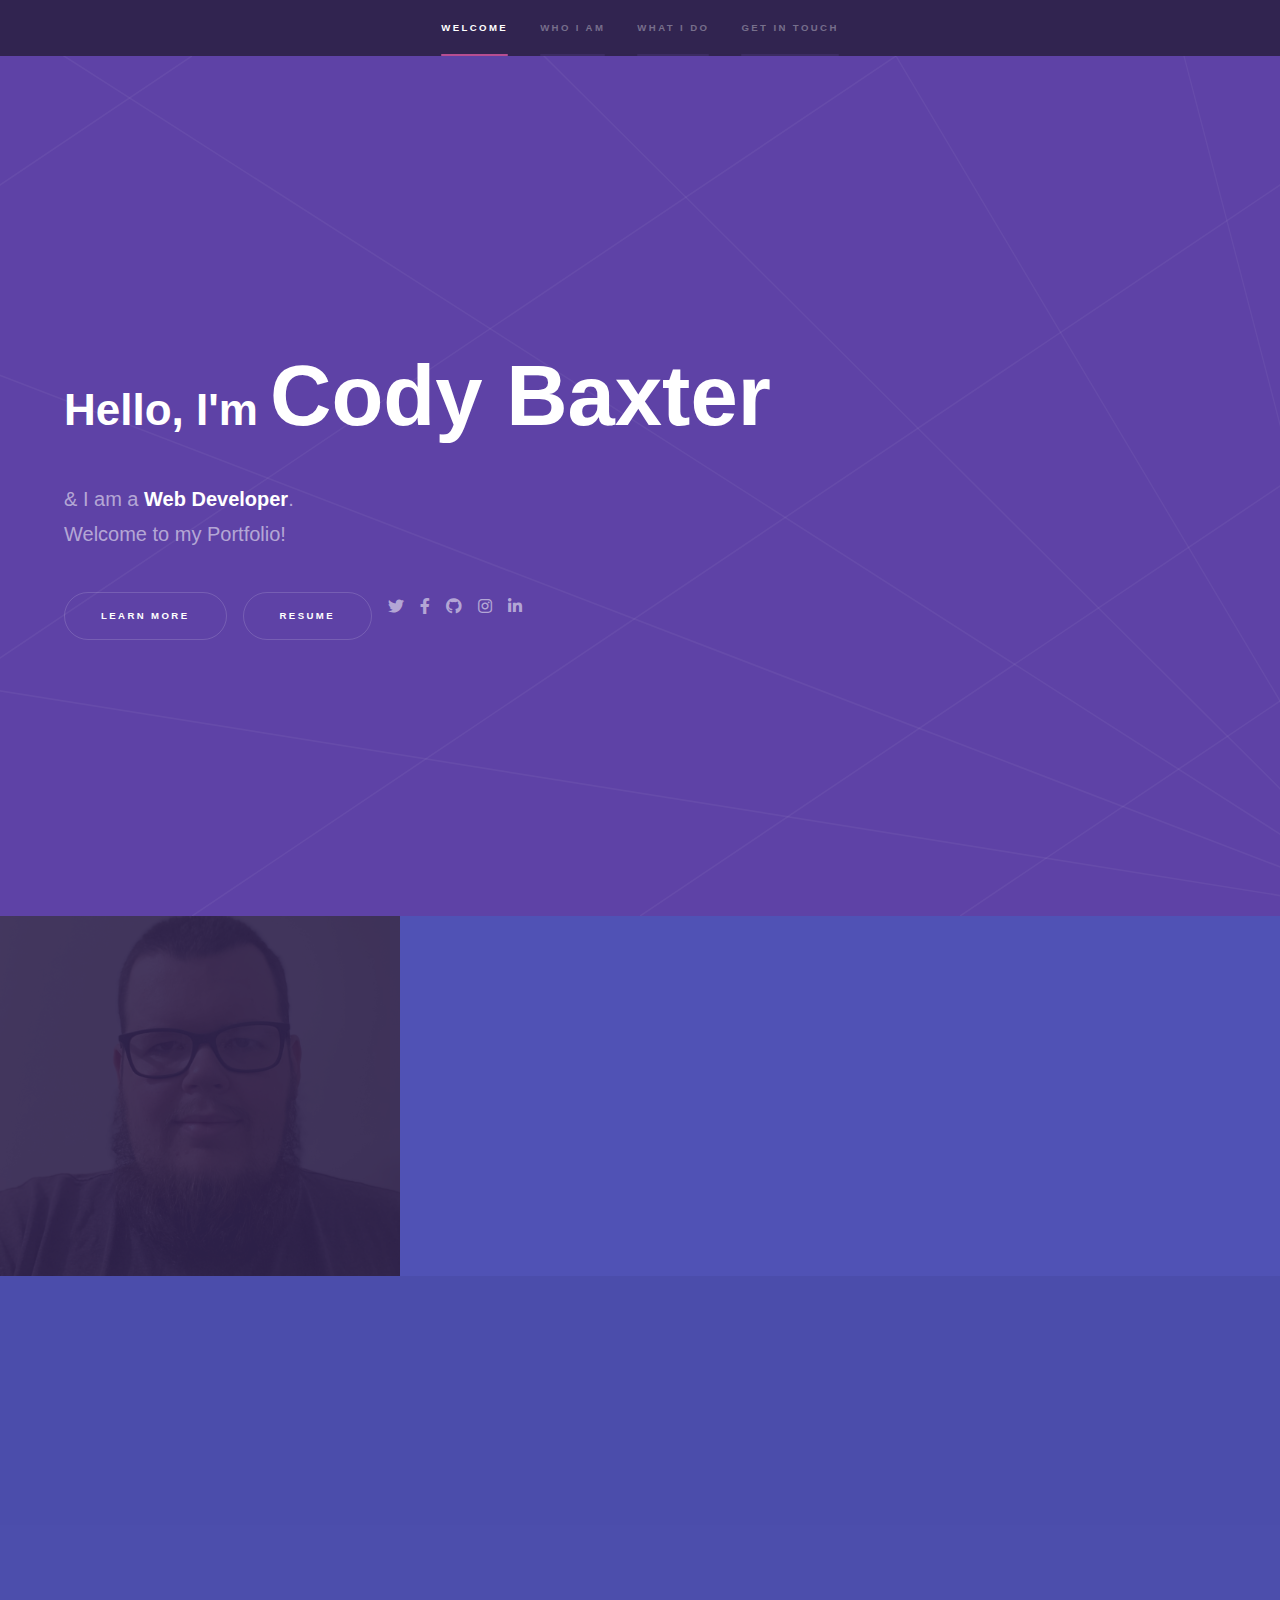
==== commit ae59e031: "finished" ====
--- a/index.html
+++ b/index.html
@@ -82,7 +82,7 @@
 							<div class="features">
 								<section>
 									<img src="images/logo.png" style="width: 100px; height: 100px; float: left; margin-left: 100px;" onclick="myFunction()">
-									<br /><br /><br ><h3>Pro Clash Gamers Merch</h3>
+									<br /><br /><br /><br ><h3>Pro Clash Gamers Merch</h3>
 									<p style="font-size: 15px;">A part of a school project where we had build a show front for a store. PcG is a 20+ year old Gaming Community with 650+ Members.</p>
 									<ul class="actions">
 										<li><a href="https://github.com/seabaxter/schoolproject_bootstrap" class="button scrolly">View Code</a></li>
@@ -91,7 +91,7 @@
 								</section>
 								<section>
 									<img src="images/verschurencentre.jpg" style="width: 140px; height: 100px; float: left; margin-left: 100px;">
-									<br /><br /><br ><h3>The Verschuren Centre</h3>
+									<br /><br /><br /><br ><h3>The Verschuren Centre</h3>
 									<p style="font-size: 15px;">IT Support Assistant (Summer Internship). Local Network Management along with website and SharePoint site management.</p>
 									<ul class="actions">
 										<li><a href="http://www.verschurencentre.ca" class="button scrolly">View Company</a></li>
@@ -99,7 +99,7 @@
 								</section>
 								<section>
 									<img src="images/dees.png" style="width: 130px; height: 100px; float: left; margin-left: 100px;">
-									<br /><br /><br ><h3>Dee's Sweets (Gourmet Desserts)</h3>
+									<br /><br /><br /><br ><h3>Dee's Sweets (Gourmet Desserts)</h3>
 									<p style="font-size: 15px;">School project to design a website for a local small business (made up) selling delicious gourmet desserts.</p>
 									<ul class="actions">
 										<li><a href="https://github.com/seabaxter/DeesSweets" class="button scrolly">View Code</a></li>
@@ -109,7 +109,7 @@
 								
 								<section>
 									<img src="images/RaceTiming.png" style="width: 150px; height: 110px; float: left; margin-left: 100px;"></a>
-									<br /><br /><br ><h3>902 Race Timing</h3>
+									<br /><br /><br /><br ><h3>902 Race Timing</h3>
 									<p style="font-size: 15px;">School project where I had to create a WordPress site for a race timing company called 902 Race Timing.</p>
 									<ul class="actions">
 										<li><a href="https://github.com/seabaxter/902RaceTiming" class="button scrolly">View Code</a></li>
--- a/assets/css/main.css
+++ b/assets/css/main.css
@@ -1,10 +1,6 @@
 @import url(fontawesome-all.min.css);
 
-/*
-	Hyperspace by HTML5 UP
-	html5up.net | @ajlkn
-	Free for personal and commercial use under the CCA 3.0 license (html5up.net/license)
-*/
+
 
 html, body, div, span, applet, object,
 iframe, h1, h2, h3, h4, h5, h6, p, blockquote,
--- a/assets/css/noscript.css
+++ b/assets/css/noscript.css
@@ -1,8 +1,4 @@
-/*
-	Hyperspace by HTML5 UP
-	html5up.net | @ajlkn
-	Free for personal and commercial use under the CCA 3.0 license (html5up.net/license)
-*/
+
 
 /* Spotlights */
 
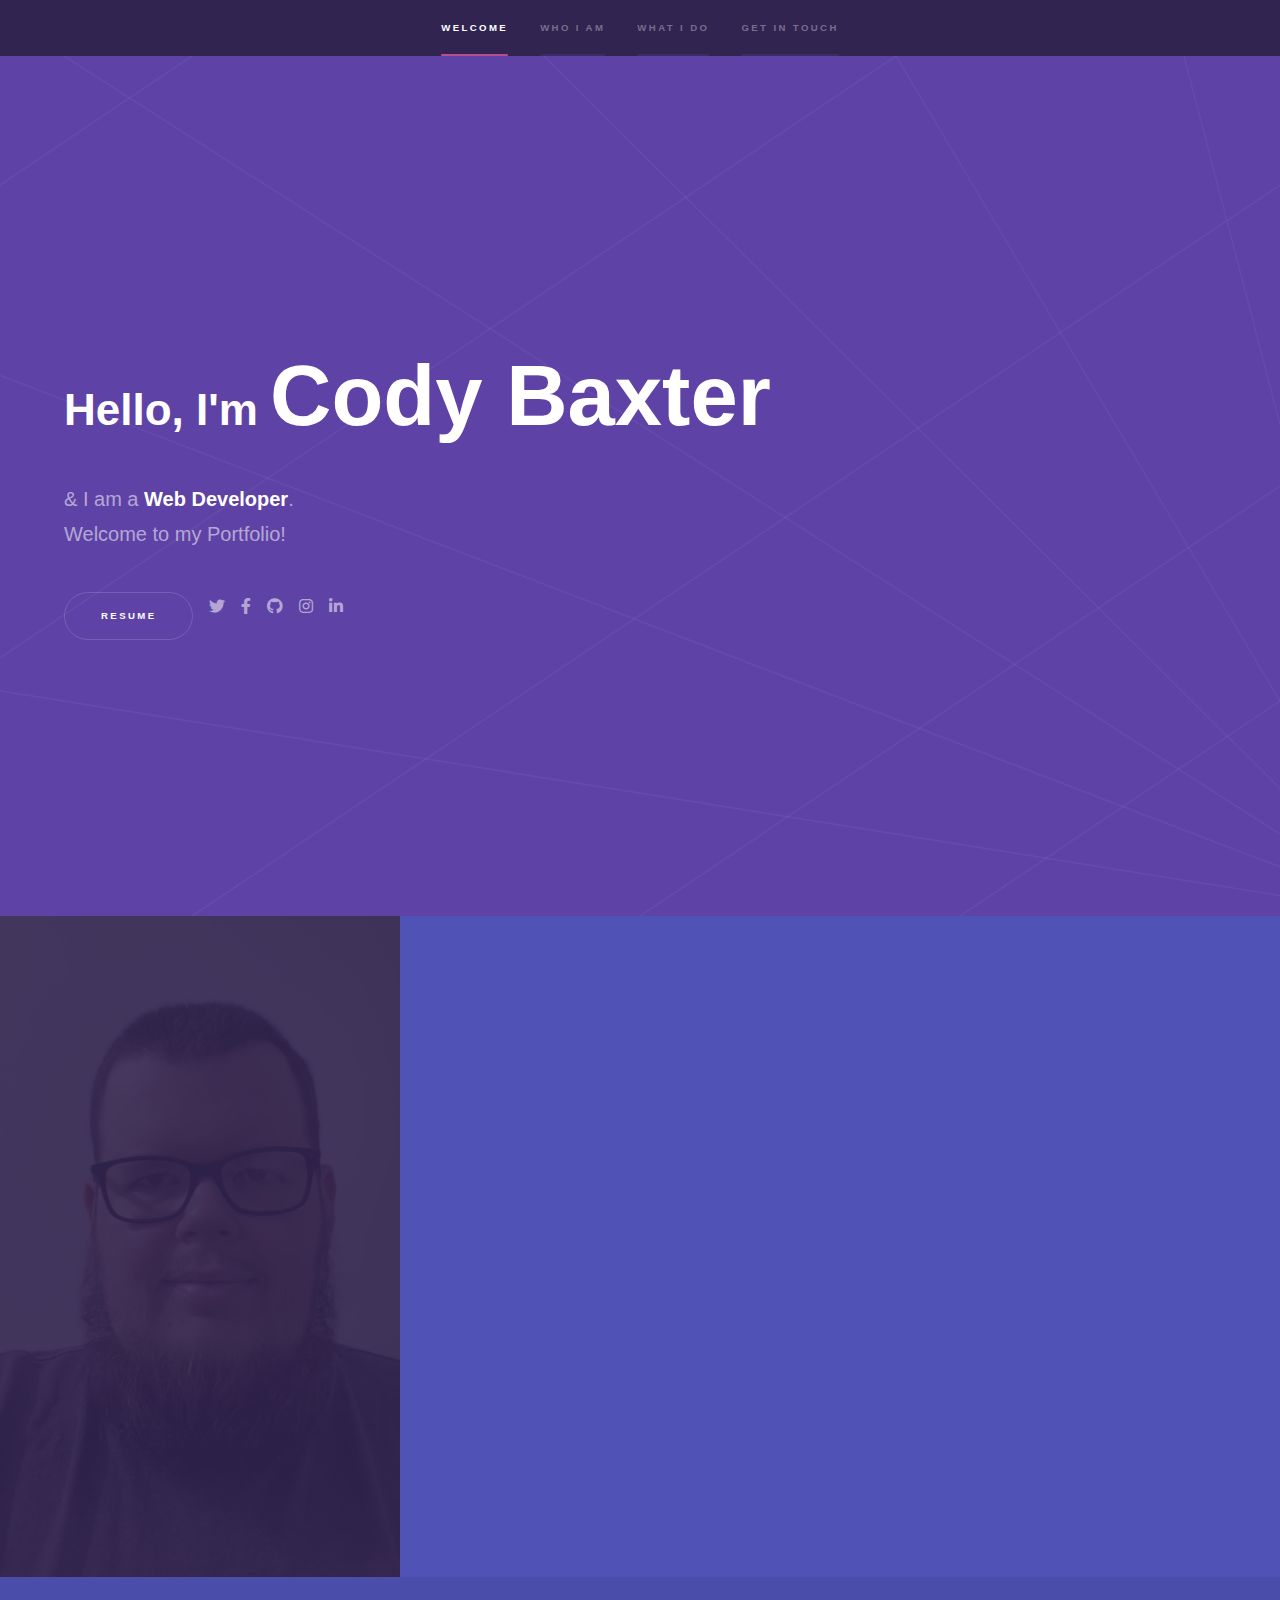
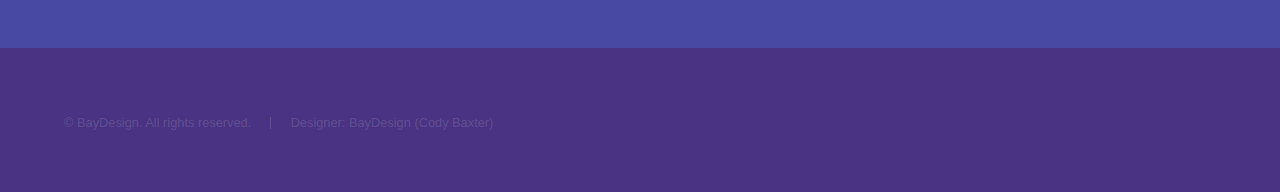
==== commit 7019882e: "Fixing homepage" ====
--- a/index.html
+++ b/index.html
@@ -46,7 +46,7 @@
 								
 							</p>
 							<ul class="actions">
-								<li><a href="#one" class="button scrolly">Learn more</a></li>
+								<!--<li><a href="#one" class="button scrolly">Learn more</a></li>-->
 								<li><a href="https://docs.google.com/document/d/1qTC-U8BLwDLZwEMSEnnsf-t0Iu9QDZI8f03kvTzlqEE/edit?usp=sharing" class="button scrolly">Resume</a></li>
 								
 								<li><a href="https://twitter.com/fuzydabear" class="icon brands fa-twitter"><span class="label">Twitter</span></a></li>
@@ -64,10 +64,30 @@
 							<a href="about.html" class="image"><img src="images/13.jpg" alt="" data-position="center center" /></a>
 							<div class="content">
 								<div class="inner">
-									<h3>Cody Baxter</h3>
-									<p>Currently an IT Web Programming Student @ Nova Scotia Community College. <br /><br />To learn more about me click the button below.</p>
-									<ul class="actions">
-										<li><a href="about.html" class="button">Learn more</a></li>
+									<h2>Cody Baxter</h2>
+									<p style="font-size: 17px">Currently an IT Web Programming Student @ Nova Scotia Community College. <br /><br />To learn more about me click the button below.</p>
+									<p style="font-size: 17px">Taking an 'Idea' and turning it into a beautiful, functional website is 'Magic'. <br />- With my eagerness to learn everything I need to become successful at any 
+										task given to me; my curiosity to find ways to improve functionality and user 
+										experience in all applications I assist in developing; last but certainly not 
+										least, my adaptiveness to all the new technologies that arise and implement them 
+										into my new/older projects.</p>
+
+									<p style="font-size: 17px"> Languages & Frameworks: 
+										<br />
+										-HTML5/CSS
+										-JavaScript
+										-Java
+										-Bootstrap
+										-Python/Django
+										-React
+										-Laravel
+										-React Native
+										-Swift
+										-Objective C
+									</p>
+									<ul class="actions">
+										<li><a href="#four" class="button">Contact Me</a></li>
+										<li><a href="https://docs.google.com/document/d/1qTC-U8BLwDLZwEMSEnnsf-t0Iu9QDZI8f03kvTzlqEE/edit" class="button">Resume</a></li>
 									</ul>
 								</div>
 							</div>
